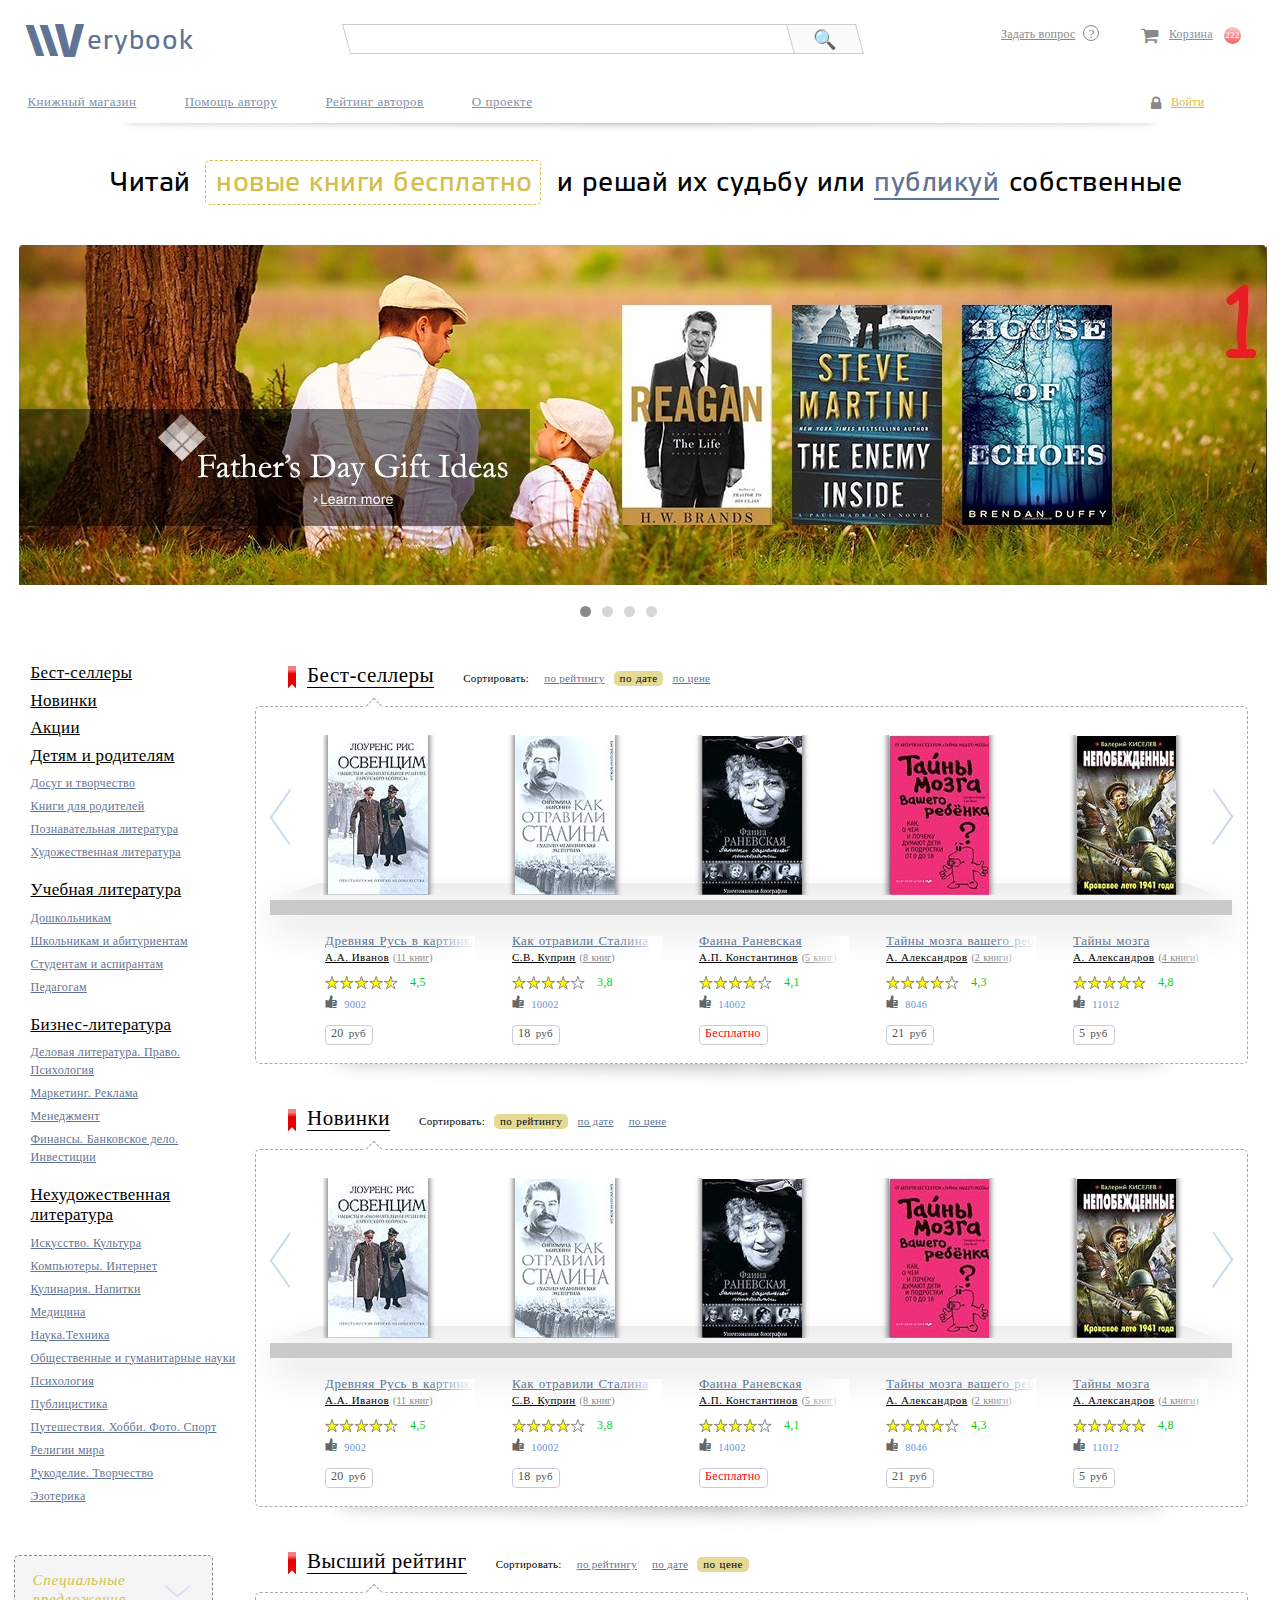
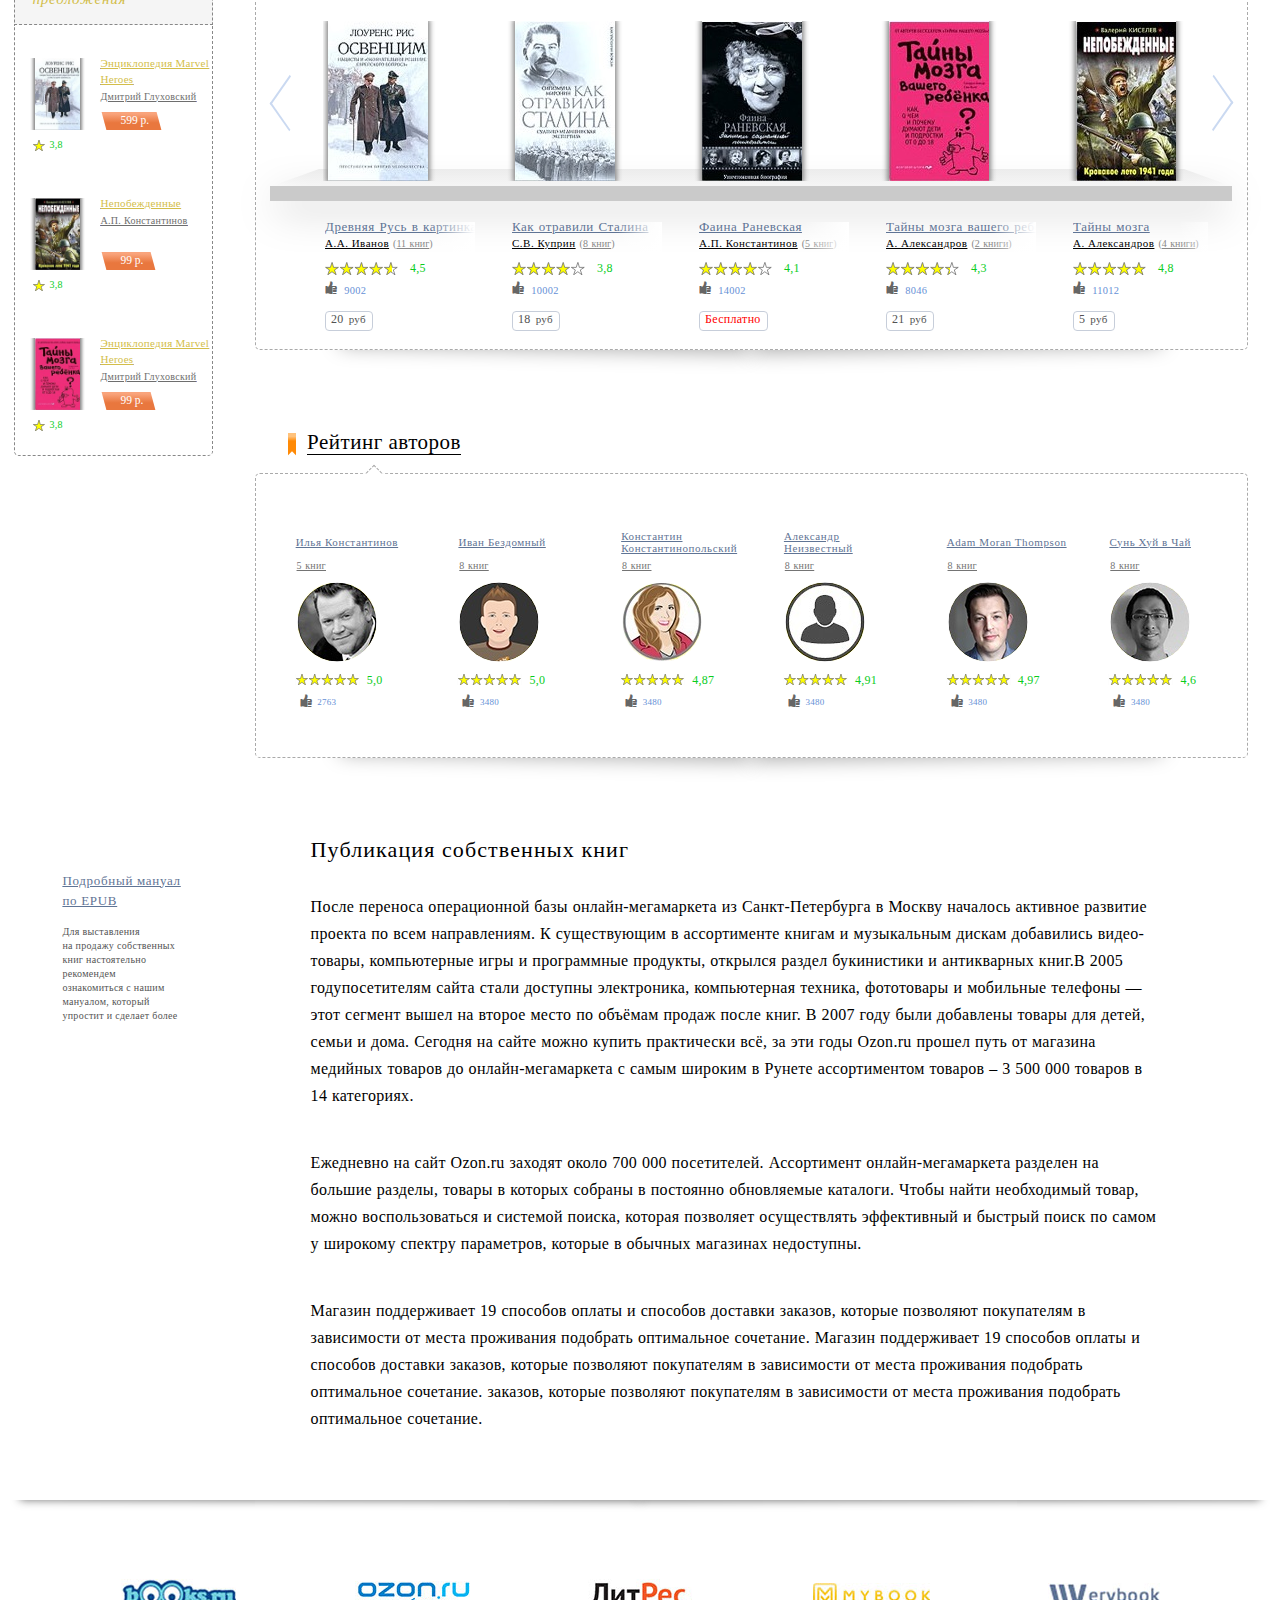
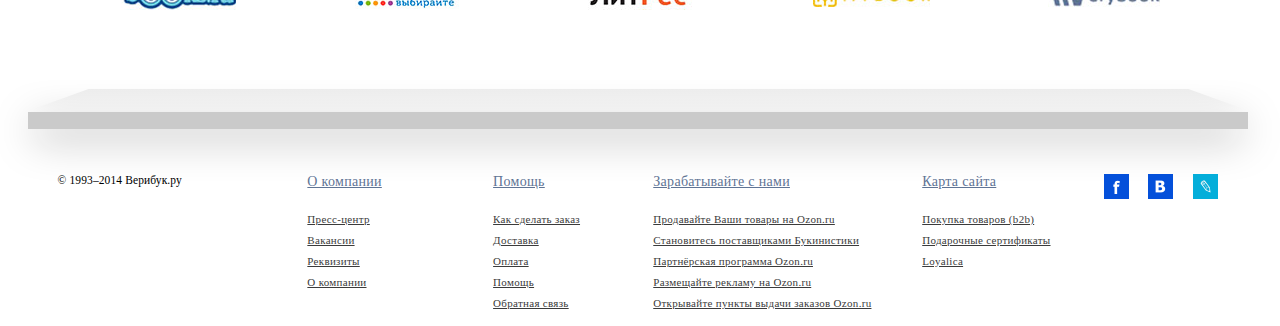
==== 1. index/index.html @ 65fcbd98 "Добавление папки "1. index" (1-ая часть главной страницы)" ====
<!DOCTYPE html>
<html>
	<head>
		<title>Verybook</title>
		<meta charset="UTF-8" />
        <link href="css/index.css" type="text/css" rel="stylesheet" />
        <script src="js/jquery-2.2.3.min.js"></script>
        <script src="js/index.js"></script>
	</head>
	<body onload="init()">
        <header>
            <div class="header header1">
                <a href="#" class="logo">
                    <span class="logo-word logo-line logo-line1">\</span>
                    <span class="logo-word logo-line logo-line2">\</span>
                    <span class="logo-word logo-v">V</span>
                    <span class="logo-word logo-erybook">erybook</span>
                </a>
                <div class="search">
                    <label class="search">
                        <input type="text" name="search" autocomplete />
                    </label>
                    <button class="search" />
                </div>
                <div class="ask">
                    <a href="#">Задать вопрос</a>
                </div>
                <div class="cart">
                    <a href="#">Корзина</a>
                </div>
            </div>
            <nav class="header header2">
                <div class="menu">
                    <div class="shop">
                        <a href="#">Книжный магазин</a>
                    </div>
                    <div class="help">
                        <a href="#">Помощь автору</a>
                    </div>
                    <div class="authors-rating">
                        <a href="#">Рейтинг авторов</a>
                    </div>
                    <div class="about">
                        <a href="#">О проекте</a>
                    </div>
                </div>
                <div class="entrance">
                    <a href="#">Войти</a>
                </div>
            </nav>
        </header>
		<main>
            <div class="slogan">
                Читай <a href="#" class="new-books-free">новые книги бесплатно</a> и решай их судьбу или <a href="#" class="publish-own">публикуй</a> собственные
            </div>
            <div class="main-banner">
                <input type="radio" name="slide" id="slider-button-1" checked/>
                <input type="radio" name="slide" id="slider-button-2" />
                <input type="radio" name="slide" id="slider-button-3" />
                <input type="radio" name="slide" id="slider-button-4" />
                <div class="slider">
                    <a href="#">
                        <img class="slide slide1" src="img/main-banner-1.jpg"/><img class="slide slide2" src="img/main-banner-2.jpg"/><img class="slide slide3" src="img/main-banner-3.jpg"/><img class="slide slide4" src="img/main-banner-4.jpg"/>
                    </a>
                </div>
                <div class="slider-buttons">
                    <label class="slider-button" for="slider-button-1"></label>
                    <label class="slider-button" for="slider-button-2"></label>
                    <label class="slider-button" for="slider-button-3"></label>
                    <label class="slider-button" for="slider-button-4"></label>
                </div>
            </div>
            <div class="links">
                <nav class="left-menu">
                    <ul class="top-level">
                        <li class="top-level-link"><a href="#">Бест-селлеры</a></li>
                        <li class="top-level-link"><a href="#">Новинки</a></li>
                        <li class="top-level-link"><a href="#">Акции</a></li>
                        <li class="top-level-link"><a href="#">Детям и родителям</a></li>
                        <ul class="bottom-level">
                            <li class="bottom-level-link"><a href="#">Досуг и творчество</a></li>
                            <li class="bottom-level-link"><a href="#">Книги для родителей</a></li>
                            <li class="bottom-level-link"><a href="#">Познавательная литература</a></li>
                            <li class="bottom-level-link"><a href="#">Художественная литература</a></li>
                        </ul>
                        <li class="top-level-link"><a href="#">Учебная литература</a></li>
                        <ul class="bottom-level">
                            <li class="bottom-level-link"><a href="#">Дошкольникам</a></li>
                            <li class="bottom-level-link"><a href="#">Школьникам и абитуриентам</a></li>
                            <li class="bottom-level-link"><a href="#">Студентам и аспирантам</a></li>
                            <li class="bottom-level-link"><a href="#">Педагогам</a></li>
                        </ul>
                        <li class="top-level-link"><a href="#">Бизнес-литература</a></li>
                        <ul class="bottom-level">
                            <li class="bottom-level-link"><a href="#">Деловая литература. Право. Психология</a></li>
                            <li class="bottom-level-link"><a href="#">Маркетинг. Реклама</a></li>
                            <li class="bottom-level-link"><a href="#">Менеджмент</a></li>
                            <li class="bottom-level-link"><a href="#">Финансы. Банковское дело. Инвестиции</a></li>
                        </ul>
                        <li class="top-level-link"><a href="#">Нехудожественная литература</a></li>
                        <ul class="bottom-level">
                            <li class="bottom-level-link"><a href="#">Искусство. Культура</a></li>
                            <li class="bottom-level-link"><a href="#">Компьютеры. Интернет</a></li>
                            <li class="bottom-level-link"><a href="#">Кулинария. Напитки</a></li>
                            <li class="bottom-level-link"><a href="#">Медицина</a></li>
                            <li class="bottom-level-link"><a href="#">Наука.Техника</a></li>
                            <li class="bottom-level-link"><a href="#">Общественные и гуманитарные науки</a></li>
                            <li class="bottom-level-link"><a href="#">Психология</a></li>
                            <li class="bottom-level-link"><a href="#">Публицистика</a></li>
                            <li class="bottom-level-link"><a href="#">Путешествия. Хобби. Фото. Спорт</a></li>
                            <li class="bottom-level-link"><a href="#">Религии мира</a></li>
                            <li class="bottom-level-link"><a href="#">Рукоделие. Творчество</a></li>
                            <li class="bottom-level-link"><a href="#">Эзотерика</a></li>
                        </ul>   
                    </ul>
                </nav>
                
                <div class="spec">
                    <div class="header">
                        <div class="title">
                            Специальные предложения
                        </div>
                        <div class="arrow-down">
                        </div>
                    </div>
                    <div class="main">
                        <a href="#" class="spec-book spec-book-1">
                            <div class="cover"><img src="img/book1.jpg" /></div>
                            <div class="content">
                                <div class="title">Энциклопедия Marvel Heroes</div>
                                <div class="author-name">Дмитрий Глуховский</div>
                                <div class="cost"><span>599 р.</span></div>
                            </div>                            
                            <div class="rating">3,8</div>
                        </a>
                        <a href="#" class="spec-book spec-book-2">
                            <div class="cover"><img src="img/book5.jpg" /></div>
                            <div class="content">
                                <div class="title">Непобежденные</div>
                                <div class="author-name">А.П. Константинов</div>
                                <div class="cost"><span>99 р.</span></div>
                            </div>                            
                            <div class="rating">3,8</div>
                        </a>
                        <a href="#" class="spec-book spec-book-3">
                            <div class="cover"><img src="img/book4.jpg" /></div>
                            <div class="content">
                                <div class="title">Энциклопедия Marvel Heroes</div>
                                <div class="author-name">Дмитрий Глуховский</div>
                                <div class="cost"><span>99 р.</span></div>
                            </div>                            
                            <div class="rating">3,8</div>
                        </a>
                    </div>
                </div>
                
                <div class="manual">
                    <a href="#">
                        <div class="title">
                            Подробный мануал по EPUB
                        </div>
                        <div class="body">
                            Для выставления<br>на продажу собственных<br>книг настоятельно<br>рекомендем<br>ознакомиться с нашим<br>мануалом, который<br>упростит и сделает более
                        </div>
                    </a>
                </div>
            </div>
            
            <!-- Здесь начинаются полки -->
            
            <div class="shelves">
                
                <!-- Первая полка (Бест-селлеры) -->
                
                <div class="title">
                    <div class="bookmark"></div>
                    <div class="shelf-name">
                        <a href="#">Бест-селлеры</a>
                    </div>
                    <div class="sort-by">
                        <div>Сортировать:</div>                       
                        
                        <input type="radio" name="best-sellers-sort-link" id="best-sellers-sort-link-1" />
                        <input type="radio" name="best-sellers-sort-link" id="best-sellers-sort-link-2" checked />
                        <input type="radio" name="best-sellers-sort-link" id="best-sellers-sort-link-3" />
                        <div class="sort-links">
                            <label class="sort-link" for="best-sellers-sort-link-1">по рейтингу</label>
                            <label class="sort-link" for="best-sellers-sort-link-2">по дате</label>
                            <label class="sort-link" for="best-sellers-sort-link-3">по цене</label>
                        </div>
                    </div>
                </div>
                <div class="shelf">
                    <div class="arrow-up"></div>
                    
                    <button class="left-arrow" onclick="leftArrowAction('best-sellers')"></button>
                    
                    <div class="book-slider-out best-sellers">
                        <div class="book-slider-in best-sellers">
                            <a href="#">
                                <img src="img/book1.jpg" />
                            </a>
                            <a href="#">
                                <img src="img/book2.jpg" />
                            </a>
                            <a href="#">
                                <img src="img/book3.jpg" />
                            </a>
                            <a href="#">
                                <img src="img/book4.jpg" />
                            </a>
                            <a href="#">
                                <img src="img/book5.jpg" />
                            </a>
                            <a href="#">
                                <img src="img/book5.jpg" />
                            </a>
                            <a href="#">
                                <img src="img/book4.jpg" />
                            </a>
                            <a href="#">
                                <img src="img/book3.jpg" />
                            </a>
                            <a href="#">
                                <img src="img/book2.jpg" />
                            </a>
                            <a href="#">
                                <img src="img/book1.jpg" />
                            </a>                            
                            <a href="#">
                                <img src="img/book1.jpg" />
                            </a>
                            <a href="#">
                                <img src="img/book2.jpg" />
                            </a>
                            <a href="#">
                                <img src="img/book3.jpg" />
                            </a>
                            <a href="#">
                                <img src="img/book4.jpg" />
                            </a>
                            <a href="#">
                                <img src="img/book5.jpg" />
                            </a>
                        </div>
                    </div>
                    
                    <div class="shelf-left-part"></div>
                    <div class="shelf-right-part"></div>
                    <div class="shelf-bottom-part"></div>
                    
                    <div class="book-title-slider-out">
                        <div class="book-title-slider-in best-sellers">
                            <a href="#">
                                <div class="book-title">
                                    Древняя Русь в картинках
                                </div>
                                <div class="book-author">
                                    <div class="author-name">
                                        А.А. Иванов
                                    </div>
                                    <div class="book-count">
                                        (<span>11 книг</span>)
                                    </div>
                                </div>
                                
                                <div class="rating">
                                    <div class="rating-stars"></div>
                                </div>
                                <div class="rating rating-number">4,5</div>
                                <div class="likes">
                                    9002
                                </div>
                                <div class="price">
                                    <span class="number">20</span><span class="currency">руб</span>
                                </div>
                            </a>
                            <a href="#">
                                <div class="book-title">
                                    Как отравили Сталина
                                </div>
                                <div class="book-author">
                                    <div class="author-name">
                                        С.В. Куприн
                                    </div>
                                    <div class="book-count">
                                        (<span>8 книг</span>)
                                    </div>
                                </div>
                                
                                <div class="rating">
                                    <div class="rating-stars"></div>
                                </div>
                                <div class="rating rating-number">3,8</div>
                                <div class="likes">
                                    10002
                                </div>
                                <div class="price">
                                    <span class="number">18</span><span class="currency">руб</span>
                                </div>
                            </a>
                            <a href="#">
                                <div class="book-title">
                                    Фаина Раневская
                                </div>
                                <div class="book-author">
                                    <div class="author-name">
                                        А.П. Константинов
                                    </div>
                                    <div class="book-count">
                                        (<span>5 книг</span>)
                                    </div>
                                </div>
                                
                                <div class="rating">
                                    <div class="rating-stars"></div>
                                </div>
                                <div class="rating rating-number">4,1</div>
                                <div class="likes">
                                    14002
                                </div>
                                <div class="price">
                                    <span class="number free">Бесплатно</span><span class="currency"></span>
                                </div>
                            </a>
                            <a href="#">
                                <div class="book-title">
                                    Тайны мозга вашего ребенка
                                </div>
                                <div class="book-author">
                                    <div class="author-name">
                                        А. Александров
                                    </div>
                                    <div class="book-count">
                                        (<span>2 книги</span>)
                                    </div>
                                </div>
                                
                                <div class="rating">
                                    <div class="rating-stars"></div>
                                </div>
                                <div class="rating rating-number">4,3</div>
                                <div class="likes">
                                    8046
                                </div>
                                <div class="price">
                                    <span class="number">21</span><span class="currency">руб</span>
                                </div>
                            </a>
                            <a href="#">
                                <div class="book-title">
                                    Тайны мозга
                                </div>
                                <div class="book-author">
                                    <div class="author-name">
                                        А. Александров
                                    </div>
                                    <div class="book-count">
                                        (<span>4 книги</span>)
                                    </div>
                                </div>
                                
                                <div class="rating">
                                    <div class="rating-stars"></div>
                                </div>
                                <div class="rating rating-number">4,8</div>
                                <div class="likes">
                                    11012
                                </div>
                                <div class="price">
                                    <span class="number">5</span><span class="currency">руб</span>
                                </div>
                            </a>
                            <a href="#">
                                <div class="book-title">
                                    Тайны мозга
                                </div>
                                <div class="book-author">
                                    <div class="author-name">
                                        А. Александров
                                    </div>
                                    <div class="book-count">
                                        (<span>4 книги</span>)
                                    </div>
                                </div>
                                
                                <div class="rating">
                                    <div class="rating-stars"></div>
                                </div>
                                <div class="rating rating-number">4,8</div>
                                <div class="likes">
                                    11012
                                </div>
                                <div class="price">
                                    <span class="number">5</span><span class="currency">руб</span>
                                </div>
                            </a>
                            <a href="#">
                                <div class="book-title">
                                    Тайны мозга вашего ребенка
                                </div>
                                <div class="book-author">
                                    <div class="author-name">
                                        А. Александров
                                    </div>
                                    <div class="book-count">
                                        (<span>2 книги</span>)
                                    </div>
                                </div>
                                
                                <div class="rating">
                                    <div class="rating-stars"></div>
                                </div>
                                <div class="rating rating-number">4,3</div>
                                <div class="likes">
                                    8046
                                </div>
                                <div class="price">
                                    <span class="number">21</span><span class="currency">руб</span>
                                </div>
                            </a>
                            <a href="#">
                                <div class="book-title">
                                    Фаина Раневская
                                </div>
                                <div class="book-author">
                                    <div class="author-name">
                                        А.П. Константинов
                                    </div>
                                    <div class="book-count">
                                        (<span>5 книг</span>)
                                    </div>
                                </div>
                                
                                <div class="rating">
                                    <div class="rating-stars"></div>
                                </div>
                                <div class="rating rating-number">4,1</div>
                                <div class="likes">
                                    14002
                                </div>
                                <div class="price">
                                    <span class="number free">Бесплатно</span><span class="currency"></span>
                                </div>
                            </a>
                            <a href="#">
                                <div class="book-title">
                                    Как отравили Сталина
                                </div>
                                <div class="book-author">
                                    <div class="author-name">
                                        С.В. Куприн
                                    </div>
                                    <div class="book-count">
                                        (<span>8 книг</span>)
                                    </div>
                                </div>
                                
                                <div class="rating">
                                    <div class="rating-stars"></div>
                                </div>
                                <div class="rating rating-number">3,8</div>
                                <div class="likes">
                                    10002
                                </div>
                                <div class="price">
                                    <span class="number">18</span><span class="currency">руб</span>
                                </div>
                            </a>
                            <a href="#">
                                <div class="book-title">
                                    Древняя Русь в картинках
                                </div>
                                <div class="book-author">
                                    <div class="author-name">
                                        А.А. Иванов
                                    </div>
                                    <div class="book-count">
                                        (<span>11 книг</span>)
                                    </div>
                                </div>
                                
                                <div class="rating">
                                    <div class="rating-stars"></div>
                                </div>
                                <div class="rating rating-number">4,5</div>
                                <div class="likes">
                                    9002
                                </div>
                                <div class="price">
                                    <span class="number">20</span><span class="currency">руб</span>
                                </div>
                            </a>                            
                            <a href="#">
                                <div class="book-title">
                                    Древняя Русь в картинках
                                </div>
                                <div class="book-author">
                                    <div class="author-name">
                                        А.А. Иванов
                                    </div>
                                    <div class="book-count">
                                        (<span>11 книг</span>)
                                    </div>
                                </div>
                                
                                <div class="rating">
                                    <div class="rating-stars"></div>
                                </div>
                                <div class="rating rating-number">4,5</div>
                                <div class="likes">
                                    9002
                                </div>
                                <div class="price">
                                    <span class="number">20</span><span class="currency">руб</span>
                                </div>
                            </a>
                            <a href="#">
                                <div class="book-title">
                                    Как отравили Сталина
                                </div>
                                <div class="book-author">
                                    <div class="author-name">
                                        С.В. Куприн
                                    </div>
                                    <div class="book-count">
                                        (<span>8 книг</span>)
                                    </div>
                                </div>
                                
                                <div class="rating">
                                    <div class="rating-stars"></div>
                                </div>
                                <div class="rating rating-number">3,8</div>
                                <div class="likes">
                                    10002
                                </div>
                                <div class="price">
                                    <span class="number">18</span><span class="currency">руб</span>
                                </div>
                            </a>
                            <a href="#">
                                <div class="book-title">
                                    Фаина Раневская
                                </div>
                                <div class="book-author">
                                    <div class="author-name">
                                        А.П. Константинов
                                    </div>
                                    <div class="book-count">
                                        (<span>5 книг</span>)
                                    </div>
                                </div>
                                
                                <div class="rating">
                                    <div class="rating-stars"></div>
                                </div>
                                <div class="rating rating-number">4,1</div>
                                <div class="likes">
                                    14002
                                </div>
                                <div class="price">
                                    <span class="number free">Бесплатно</span><span class="currency"></span>
                                </div>
                            </a>
                            <a href="#">
                                <div class="book-title">
                                    Тайны мозга вашего ребенка
                                </div>
                                <div class="book-author">
                                    <div class="author-name">
                                        А. Александров
                                    </div>
                                    <div class="book-count">
                                        (<span>2 книги</span>)
                                    </div>
                                </div>
                                
                                <div class="rating">
                                    <div class="rating-stars"></div>
                                </div>
                                <div class="rating rating-number">4,3</div>
                                <div class="likes">
                                    8046
                                </div>
                                <div class="price">
                                    <span class="number">21</span><span class="currency">руб</span>
                                </div>
                            </a>
                            <a href="#">
                                <div class="book-title">
                                    Тайны мозга
                                </div>
                                <div class="book-author">
                                    <div class="author-name">
                                        А. Александров
                                    </div>
                                    <div class="book-count">
                                        (<span>4 книги</span>)
                                    </div>
                                </div>
                                
                                <div class="rating">
                                    <div class="rating-stars"></div>
                                </div>
                                <div class="rating rating-number">4,8</div>
                                <div class="likes">
                                    11012
                                </div>
                                <div class="price">
                                    <span class="number">5</span><span class="currency">руб</span>
                                </div>
                            </a>
                        </div>
                    </div>
                    
                    <button class="right-arrow" onclick="rightArrowAction('best-sellers')"></button>
                </div>
                
                <!-- Вторая полка (Новинки) -->
                
                <div class="title">
                    <div class="bookmark"></div>
                    <div class="shelf-name">
                        <a href="#">Новинки</a>
                    </div>
                    <div class="sort-by">
                        <div>Сортировать:</div>                       
                        
                        <input type="radio" name="new-sort-link" id="new-sort-link-1" checked />
                        <input type="radio" name="new-sort-link" id="new-sort-link-2" />
                        <input type="radio" name="new-sort-link" id="new-sort-link-3" />
                        <div class="sort-links">
                            <label class="sort-link" for="new-sort-link-1">по рейтингу</label>
                            <label class="sort-link" for="new-sort-link-2">по дате</label>
                            <label class="sort-link" for="new-sort-link-3">по цене</label>
                        </div>
                    </div>
                </div>
                <div class="shelf">
                    <div class="arrow-up"></div>
                    
                    <button class="left-arrow" onclick="leftArrowAction('new-books')"></button>
                    
                    <div class="book-slider-out new-books">
                        <div class="book-slider-in new-books">
                            <a href="#">
                                <img src="img/book1.jpg" >
                            </a>
                            <a href="#">
                                <img src="img/book2.jpg" />
                            </a>
                            <a href="#">
                                <img src="img/book3.jpg" />
                            </a>
                            <a href="#">
                                <img src="img/book4.jpg" />
                            </a>
                            <a href="#">
                                <img src="img/book5.jpg" />
                            </a>
                            <a href="#">
                                <img src="img/book5.jpg" />
                            </a>
                            <a href="#">
                                <img src="img/book4.jpg" />
                            </a>
                            <a href="#">
                                <img src="img/book3.jpg" />
                            </a>
                            <a href="#">
                                <img src="img/book2.jpg" />
                            </a>
                            <a href="#">
                                <img src="img/book1.jpg" />
                            </a>                            
                            <a href="#">
                                <img src="img/book1.jpg" />
                            </a>
                            <a href="#">
                                <img src="img/book2.jpg" />
                            </a>
                            <a href="#">
                                <img src="img/book3.jpg" />
                            </a>
                            <a href="#">
                                <img src="img/book4.jpg" />
                            </a>
                            <a href="#">
                                <img src="img/book5.jpg" />
                            </a>
                        </div>
                    </div>
                    
                    <div class="shelf-left-part"></div>
                    <div class="shelf-right-part"></div>
                    <div class="shelf-bottom-part"></div>
                    
                    <div class="book-title-slider-out">
                        <div class="book-title-slider-in new-books">
                            <a href="#">
                                <div class="book-title">
                                    Древняя Русь в картинках
                                </div>
                                <div class="book-author">
                                    <div class="author-name">
                                        А.А. Иванов
                                    </div>
                                    <div class="book-count">
                                        (<span>11 книг</span>)
                                    </div>
                                </div>
                                
                                <div class="rating">
                                    <div class="rating-stars"></div>
                                </div>
                                <div class="rating rating-number">4,5</div>
                                <div class="likes">
                                    9002
                                </div>
                                <div class="price">
                                    <span class="number">20</span><span class="currency">руб</span>
                                </div>
                            </a>
                            <a href="#">
                                <div class="book-title">
                                    Как отравили Сталина
                                </div>
                                <div class="book-author">
                                    <div class="author-name">
                                        С.В. Куприн
                                    </div>
                                    <div class="book-count">
                                        (<span>8 книг</span>)
                                    </div>
                                </div>
                                
                                <div class="rating">
                                    <div class="rating-stars"></div>
                                </div>
                                <div class="rating rating-number">3,8</div>
                                <div class="likes">
                                    10002
                                </div>
                                <div class="price">
                                    <span class="number">18</span><span class="currency">руб</span>
                                </div>
                            </a>
                            <a href="#">
                                <div class="book-title">
                                    Фаина Раневская
                                </div>
                                <div class="book-author">
                                    <div class="author-name">
                                        А.П. Константинов
                                    </div>
                                    <div class="book-count">
                                        (<span>5 книг</span>)
                                    </div>
                                </div>
                                
                                <div class="rating">
                                    <div class="rating-stars"></div>
                                </div>
                                <div class="rating rating-number">4,1</div>
                                <div class="likes">
                                    14002
                                </div>
                                <div class="price">
                                    <span class="number free">Бесплатно</span><span class="currency"></span>
                                </div>
                            </a>
                            <a href="#">
                                <div class="book-title">
                                    Тайны мозга вашего ребенка
                                </div>
                                <div class="book-author">
                                    <div class="author-name">
                                        А. Александров
                                    </div>
                                    <div class="book-count">
                                        (<span>2 книги</span>)
                                    </div>
                                </div>
                                
                                <div class="rating">
                                    <div class="rating-stars"></div>
                                </div>
                                <div class="rating rating-number">4,3</div>
                                <div class="likes">
                                    8046
                                </div>
                                <div class="price">
                                    <span class="number">21</span><span class="currency">руб</span>
                                </div>
                            </a>
                            <a href="#">
                                <div class="book-title">
                                    Тайны мозга
                                </div>
                                <div class="book-author">
                                    <div class="author-name">
                                        А. Александров
                                    </div>
                                    <div class="book-count">
                                        (<span>4 книги</span>)
                                    </div>
                                </div>
                                
                                <div class="rating">
                                    <div class="rating-stars"></div>
                                </div>
                                <div class="rating rating-number">4,8</div>
                                <div class="likes">
                                    11012
                                </div>
                                <div class="price">
                                    <span class="number">5</span><span class="currency">руб</span>
                                </div>
                            </a>
                            <a href="#">
                                <div class="book-title">
                                    Тайны мозга
                                </div>
                                <div class="book-author">
                                    <div class="author-name">
                                        А. Александров
                                    </div>
                                    <div class="book-count">
                                        (<span>4 книги</span>)
                                    </div>
                                </div>
                                
                                <div class="rating">
                                    <div class="rating-stars"></div>
                                </div>
                                <div class="rating rating-number">4,8</div>
                                <div class="likes">
                                    11012
                                </div>
                                <div class="price">
                                    <span class="number">5</span><span class="currency">руб</span>
                                </div>
                            </a>
                            <a href="#">
                                <div class="book-title">
                                    Тайны мозга вашего ребенка
                                </div>
                                <div class="book-author">
                                    <div class="author-name">
                                        А. Александров
                                    </div>
                                    <div class="book-count">
                                        (<span>2 книги</span>)
                                    </div>
                                </div>
                                
                                <div class="rating">
                                    <div class="rating-stars"></div>
                                </div>
                                <div class="rating rating-number">4,3</div>
                                <div class="likes">
                                    8046
                                </div>
                                <div class="price">
                                    <span class="number">21</span><span class="currency">руб</span>
                                </div>
                            </a>
                            <a href="#">
                                <div class="book-title">
                                    Фаина Раневская
                                </div>
                                <div class="book-author">
                                    <div class="author-name">
                                        А.П. Константинов
                                    </div>
                                    <div class="book-count">
                                        (<span>5 книг</span>)
                                    </div>
                                </div>
                                
                                <div class="rating">
                                    <div class="rating-stars"></div>
                                </div>
                                <div class="rating rating-number">4,1</div>
                                <div class="likes">
                                    14002
                                </div>
                                <div class="price">
                                    <span class="number free">Бесплатно</span><span class="currency"></span>
                                </div>
                            </a>
                            <a href="#">
                                <div class="book-title">
                                    Как отравили Сталина
                                </div>
                                <div class="book-author">
                                    <div class="author-name">
                                        С.В. Куприн
                                    </div>
                                    <div class="book-count">
                                        (<span>8 книг</span>)
                                    </div>
                                </div>
                                
                                <div class="rating">
                                    <div class="rating-stars"></div>
                                </div>
                                <div class="rating rating-number">3,8</div>
                                <div class="likes">
                                    10002
                                </div>
                                <div class="price">
                                    <span class="number">18</span><span class="currency">руб</span>
                                </div>
                            </a>
                            <a href="#">
                                <div class="book-title">
                                    Древняя Русь в картинках
                                </div>
                                <div class="book-author">
                                    <div class="author-name">
                                        А.А. Иванов
                                    </div>
                                    <div class="book-count">
                                        (<span>11 книг</span>)
                                    </div>
                                </div>
                                
                                <div class="rating">
                                    <div class="rating-stars"></div>
                                </div>
                                <div class="rating rating-number">4,5</div>
                                <div class="likes">
                                    9002
                                </div>
                                <div class="price">
                                    <span class="number">20</span><span class="currency">руб</span>
                                </div>
                            </a>                            
                            <a href="#">
                                <div class="book-title">
                                    Древняя Русь в картинках
                                </div>
                                <div class="book-author">
                                    <div class="author-name">
                                        А.А. Иванов
                                    </div>
                                    <div class="book-count">
                                        (<span>11 книг</span>)
                                    </div>
                                </div>
                                
                                <div class="rating">
                                    <div class="rating-stars"></div>
                                </div>
                                <div class="rating rating-number">4,5</div>
                                <div class="likes">
                                    9002
                                </div>
                                <div class="price">
                                    <span class="number">20</span><span class="currency">руб</span>
                                </div>
                            </a>
                            <a href="#">
                                <div class="book-title">
                                    Как отравили Сталина
                                </div>
                                <div class="book-author">
                                    <div class="author-name">
                                        С.В. Куприн
                                    </div>
                                    <div class="book-count">
                                        (<span>8 книг</span>)
                                    </div>
                                </div>
                                
                                <div class="rating">
                                    <div class="rating-stars"></div>
                                </div>
                                <div class="rating rating-number">3,8</div>
                                <div class="likes">
                                    10002
                                </div>
                                <div class="price">
                                    <span class="number">18</span><span class="currency">руб</span>
                                </div>
                            </a>
                            <a href="#">
                                <div class="book-title">
                                    Фаина Раневская
                                </div>
                                <div class="book-author">
                                    <div class="author-name">
                                        А.П. Константинов
                                    </div>
                                    <div class="book-count">
                                        (<span>5 книг</span>)
                                    </div>
                                </div>
                                
                                <div class="rating">
                                    <div class="rating-stars"></div>
                                </div>
                                <div class="rating rating-number">4,1</div>
                                <div class="likes">
                                    14002
                                </div>
                                <div class="price">
                                    <span class="number free">Бесплатно</span><span class="currency"></span>
                                </div>
                            </a>
                            <a href="#">
                                <div class="book-title">
                                    Тайны мозга вашего ребенка
                                </div>
                                <div class="book-author">
                                    <div class="author-name">
                                        А. Александров
                                    </div>
                                    <div class="book-count">
                                        (<span>2 книги</span>)
                                    </div>
                                </div>
                                
                                <div class="rating">
                                    <div class="rating-stars"></div>
                                </div>
                                <div class="rating rating-number">4,3</div>
                                <div class="likes">
                                    8046
                                </div>
                                <div class="price">
                                    <span class="number">21</span><span class="currency">руб</span>
                                </div>
                            </a>
                            <a href="#">
                                <div class="book-title">
                                    Тайны мозга
                                </div>
                                <div class="book-author">
                                    <div class="author-name">
                                        А. Александров
                                    </div>
                                    <div class="book-count">
                                        (<span>4 книги</span>)
                                    </div>
                                </div>
                                
                                <div class="rating">
                                    <div class="rating-stars"></div>
                                </div>
                                <div class="rating rating-number">4,8</div>
                                <div class="likes">
                                    11012
                                </div>
                                <div class="price">
                                    <span class="number">5</span><span class="currency">руб</span>
                                </div>
                            </a>
                        </div>
                    </div>
                    
                    <button class="right-arrow" onclick="rightArrowAction('new-books')"></button>
                </div>
                
                <!-- Третья полка (Высший рейтинг) -->
                
                <div class="title">
                    <div class="bookmark"></div>
                    <div class="shelf-name">
                        <a href="#">Высший рейтинг</a>
                    </div>
                    <div class="sort-by">
                        <div>Сортировать:</div>                       
                        
                        <input type="radio" name="high-rating-sort-link" id="high-rating-sort-link-1" />
                        <input type="radio" name="high-rating-sort-link" id="high-rating-sort-link-2" />
                        <input type="radio" name="high-rating-sort-link" id="high-rating-sort-link-3" checked />
                        <div class="sort-links">
                            <label class="sort-link" for="high-rating-sort-link-1">по рейтингу</label>
                            <label class="sort-link" for="high-rating-sort-link-2">по дате</label>
                            <label class="sort-link" for="high-rating-sort-link-3">по цене</label>
                        </div>
                    </div>
                </div>
                <div class="shelf">
                    <div class="arrow-up"></div>
                    
                    <button class="left-arrow" onclick="leftArrowAction('highest-rating')"></button>
                    
                    <div class="book-slider-out highest-rating">
                        <div class="book-slider-in highest-rating">
                            <a href="#">
                                <img src="img/book1.jpg" >
                            </a>
                            <a href="#">
                                <img src="img/book2.jpg" />
                            </a>
                            <a href="#">
                                <img src="img/book3.jpg" />
                            </a>
                            <a href="#">
                                <img src="img/book4.jpg" />
                            </a>
                            <a href="#">
                                <img src="img/book5.jpg" />
                            </a>
                            <a href="#">
                                <img src="img/book5.jpg" />
                            </a>
                            <a href="#">
                                <img src="img/book4.jpg" />
                            </a>
                            <a href="#">
                                <img src="img/book3.jpg" />
                            </a>
                            <a href="#">
                                <img src="img/book2.jpg" />
                            </a>
                            <a href="#">
                                <img src="img/book1.jpg" />
                            </a>                            
                            <a href="#">
                                <img src="img/book1.jpg" />
                            </a>
                            <a href="#">
                                <img src="img/book2.jpg" />
                            </a>
                            <a href="#">
                                <img src="img/book3.jpg" />
                            </a>
                            <a href="#">
                                <img src="img/book4.jpg" />
                            </a>
                            <a href="#">
                                <img src="img/book5.jpg" />
                            </a>
                        </div>
                    </div>
                    
                    <div class="shelf-left-part"></div>
                    <div class="shelf-right-part"></div>
                    <div class="shelf-bottom-part"></div>
                    
                    <div class="book-title-slider-out">
                        <div class="book-title-slider-in highest-rating">
                            <a href="#">
                                <div class="book-title">
                                    Древняя Русь в картинках
                                </div>
                                <div class="book-author">
                                    <div class="author-name">
                                        А.А. Иванов
                                    </div>
                                    <div class="book-count">
                                        (<span>11 книг</span>)
                                    </div>
                                </div>
                                
                                <div class="rating">
                                    <div class="rating-stars"></div>
                                </div>
                                <div class="rating rating-number">4,5</div>
                                <div class="likes">
                                    9002
                                </div>
                                <div class="price">
                                    <span class="number">20</span><span class="currency">руб</span>
                                </div>
                            </a>
                            <a href="#">
                                <div class="book-title">
                                    Как отравили Сталина
                                </div>
                                <div class="book-author">
                                    <div class="author-name">
                                        С.В. Куприн
                                    </div>
                                    <div class="book-count">
                                        (<span>8 книг</span>)
                                    </div>
                                </div>
                                
                                <div class="rating">
                                    <div class="rating-stars"></div>
                                </div>
                                <div class="rating rating-number">3,8</div>
                                <div class="likes">
                                    10002
                                </div>
                                <div class="price">
                                    <span class="number">18</span><span class="currency">руб</span>
                                </div>
                            </a>
                            <a href="#">
                                <div class="book-title">
                                    Фаина Раневская
                                </div>
                                <div class="book-author">
                                    <div class="author-name">
                                        А.П. Константинов
                                    </div>
                                    <div class="book-count">
                                        (<span>5 книг</span>)
                                    </div>
                                </div>
                                
                                <div class="rating">
                                    <div class="rating-stars"></div>
                                </div>
                                <div class="rating rating-number">4,1</div>
                                <div class="likes">
                                    14002
                                </div>
                                <div class="price">
                                    <span class="number free">Бесплатно</span><span class="currency"></span>
                                </div>
                            </a>
                            <a href="#">
                                <div class="book-title">
                                    Тайны мозга вашего ребенка
                                </div>
                                <div class="book-author">
                                    <div class="author-name">
                                        А. Александров
                                    </div>
                                    <div class="book-count">
                                        (<span>2 книги</span>)
                                    </div>
                                </div>
                                
                                <div class="rating">
                                    <div class="rating-stars"></div>
                                </div>
                                <div class="rating rating-number">4,3</div>
                                <div class="likes">
                                    8046
                                </div>
                                <div class="price">
                                    <span class="number">21</span><span class="currency">руб</span>
                                </div>
                            </a>
                            <a href="#">
                                <div class="book-title">
                                    Тайны мозга
                                </div>
                                <div class="book-author">
                                    <div class="author-name">
                                        А. Александров
                                    </div>
                                    <div class="book-count">
                                        (<span>4 книги</span>)
                                    </div>
                                </div>
                                
                                <div class="rating">
                                    <div class="rating-stars"></div>
                                </div>
                                <div class="rating rating-number">4,8</div>
                                <div class="likes">
                                    11012
                                </div>
                                <div class="price">
                                    <span class="number">5</span><span class="currency">руб</span>
                                </div>
                            </a>
                            <a href="#">
                                <div class="book-title">
                                    Тайны мозга
                                </div>
                                <div class="book-author">
                                    <div class="author-name">
                                        А. Александров
                                    </div>
                                    <div class="book-count">
                                        (<span>4 книги</span>)
                                    </div>
                                </div>
                                
                                <div class="rating">
                                    <div class="rating-stars"></div>
                                </div>
                                <div class="rating rating-number">4,8</div>
                                <div class="likes">
                                    11012
                                </div>
                                <div class="price">
                                    <span class="number">5</span><span class="currency">руб</span>
                                </div>
                            </a>
                            <a href="#">
                                <div class="book-title">
                                    Тайны мозга вашего ребенка
                                </div>
                                <div class="book-author">
                                    <div class="author-name">
                                        А. Александров
                                    </div>
                                    <div class="book-count">
                                        (<span>2 книги</span>)
                                    </div>
                                </div>
                                
                                <div class="rating">
                                    <div class="rating-stars"></div>
                                </div>
                                <div class="rating rating-number">4,3</div>
                                <div class="likes">
                                    8046
                                </div>
                                <div class="price">
                                    <span class="number">21</span><span class="currency">руб</span>
                                </div>
                            </a>
                            <a href="#">
                                <div class="book-title">
                                    Фаина Раневская
                                </div>
                                <div class="book-author">
                                    <div class="author-name">
                                        А.П. Константинов
                                    </div>
                                    <div class="book-count">
                                        (<span>5 книг</span>)
                                    </div>
                                </div>
                                
                                <div class="rating">
                                    <div class="rating-stars"></div>
                                </div>
                                <div class="rating rating-number">4,1</div>
                                <div class="likes">
                                    14002
                                </div>
                                <div class="price">
                                    <span class="number free">Бесплатно</span><span class="currency"></span>
                                </div>
                            </a>
                            <a href="#">
                                <div class="book-title">
                                    Как отравили Сталина
                                </div>
                                <div class="book-author">
                                    <div class="author-name">
                                        С.В. Куприн
                                    </div>
                                    <div class="book-count">
                                        (<span>8 книг</span>)
                                    </div>
                                </div>
                                
                                <div class="rating">
                                    <div class="rating-stars"></div>
                                </div>
                                <div class="rating rating-number">3,8</div>
                                <div class="likes">
                                    10002
                                </div>
                                <div class="price">
                                    <span class="number">18</span><span class="currency">руб</span>
                                </div>
                            </a>
                            <a href="#">
                                <div class="book-title">
                                    Древняя Русь в картинках
                                </div>
                                <div class="book-author">
                                    <div class="author-name">
                                        А.А. Иванов
                                    </div>
                                    <div class="book-count">
                                        (<span>11 книг</span>)
                                    </div>
                                </div>
                                
                                <div class="rating">
                                    <div class="rating-stars"></div>
                                </div>
                                <div class="rating rating-number">4,5</div>
                                <div class="likes">
                                    9002
                                </div>
                                <div class="price">
                                    <span class="number">20</span><span class="currency">руб</span>
                                </div>
                            </a>                            
                            <a href="#">
                                <div class="book-title">
                                    Древняя Русь в картинках
                                </div>
                                <div class="book-author">
                                    <div class="author-name">
                                        А.А. Иванов
                                    </div>
                                    <div class="book-count">
                                        (<span>11 книг</span>)
                                    </div>
                                </div>
                                
                                <div class="rating">
                                    <div class="rating-stars"></div>
                                </div>
                                <div class="rating rating-number">4,5</div>
                                <div class="likes">
                                    9002
                                </div>
                                <div class="price">
                                    <span class="number">20</span><span class="currency">руб</span>
                                </div>
                            </a>
                            <a href="#">
                                <div class="book-title">
                                    Как отравили Сталина
                                </div>
                                <div class="book-author">
                                    <div class="author-name">
                                        С.В. Куприн
                                    </div>
                                    <div class="book-count">
                                        (<span>8 книг</span>)
                                    </div>
                                </div>
                                
                                <div class="rating">
                                    <div class="rating-stars"></div>
                                </div>
                                <div class="rating rating-number">3,8</div>
                                <div class="likes">
                                    10002
                                </div>
                                <div class="price">
                                    <span class="number">18</span><span class="currency">руб</span>
                                </div>
                            </a>
                            <a href="#">
                                <div class="book-title">
                                    Фаина Раневская
                                </div>
                                <div class="book-author">
                                    <div class="author-name">
                                        А.П. Константинов
                                    </div>
                                    <div class="book-count">
                                        (<span>5 книг</span>)
                                    </div>
                                </div>
                                
                                <div class="rating">
                                    <div class="rating-stars"></div>
                                </div>
                                <div class="rating rating-number">4,1</div>
                                <div class="likes">
                                    14002
                                </div>
                                <div class="price">
                                    <span class="number free">Бесплатно</span><span class="currency"></span>
                                </div>
                            </a>
                            <a href="#">
                                <div class="book-title">
                                    Тайны мозга вашего ребенка
                                </div>
                                <div class="book-author">
                                    <div class="author-name">
                                        А. Александров
                                    </div>
                                    <div class="book-count">
                                        (<span>2 книги</span>)
                                    </div>
                                </div>
                                
                                <div class="rating">
                                    <div class="rating-stars"></div>
                                </div>
                                <div class="rating rating-number">4,3</div>
                                <div class="likes">
                                    8046
                                </div>
                                <div class="price">
                                    <span class="number">21</span><span class="currency">руб</span>
                                </div>
                            </a>
                            <a href="#">
                                <div class="book-title">
                                    Тайны мозга
                                </div>
                                <div class="book-author">
                                    <div class="author-name">
                                        А. Александров
                                    </div>
                                    <div class="book-count">
                                        (<span>4 книги</span>)
                                    </div>
                                </div>
                                
                                <div class="rating">
                                    <div class="rating-stars"></div>
                                </div>
                                <div class="rating rating-number">4,8</div>
                                <div class="likes">
                                    11012
                                </div>
                                <div class="price">
                                    <span class="number">5</span><span class="currency">руб</span>
                                </div>
                            </a>
                        </div>
                    </div>
                    
                    <button class="right-arrow" onclick="rightArrowAction('highest-rating')"></button>
                </div>
                
                <!-- Рейтинг авторов -->
                
                <div class="title title-authors">
                    <div class="bookmark bookmark-authors"></div>
                    <div class="shelf-name">
                        <a href="#">Рейтинг авторов</a>
                    </div>                    
                </div>
                <div class="shelf author-shelf">
                    <div class="arrow-up"></div>
                    
                    <div class="authors-block">
                        <a href="#">
                            <div class="author-name">
                                <div>Илья Константинов</div>
                            </div>
                            <div class="book-count">
                                5 книг
                            </div>

                            <div class="photo">
                                <img src="img/photo1.jpg" />
                            </div>

                            <div class="rating">
                                <div class="rating-stars author-rating-stars"></div>
                            </div>
                            <div class="rating rating-number">5,0</div>
                            <div class="likes">
                                2763
                            </div>
                        </a>
                        <a href="#">
                            <div class="author-name">
                                <div>Иван Бездомный</div>
                            </div>
                            <div class="book-count">
                                8 книг
                            </div>

                            <div class="photo">
                                <img src="img/photo2.jpg" />
                            </div>

                            <div class="rating">
                                <div class="rating-stars author-rating-stars"></div>
                            </div>
                            <div class="rating rating-number">5,0</div>
                            <div class="likes">
                                3480
                            </div>
                        </a>
                        <a href="#">
                            <div class="author-name">
                                <div>Константин Константинопольский</div>
                            </div>
                            <div class="book-count">
                                8 книг
                            </div>

                            <div class="photo">
                                <img src="img/photo3.jpg" />
                            </div>
                            
                            <div class="rating">
                                <div class="rating-stars author-rating-stars"></div>
                            </div>
                            <div class="rating rating-number">4,87</div>
                            <div class="likes">
                                3480
                            </div>
                        </a>
                        <a href="#">
                            <div class="author-name">
                                <div>Александр Неизвестный</div>
                            </div>
                            <div class="book-count">
                                8 книг
                            </div>

                            <div class="photo">
                                <img src="img/photo4.jpg" />
                            </div>

                            <div class="rating">
                                <div class="rating-stars author-rating-stars"></div>
                            </div>
                            <div class="rating rating-number">4,91</div>
                            <div class="likes">
                                3480
                            </div>
                        </a>
                        <a href="#">
                            <div class="author-name">
                                <div>Adam Moran Thompson</div>
                            </div>
                            <div class="book-count">
                                8 книг
                            </div>

                            <div class="photo">
                                <img src="img/photo5.jpg" />
                            </div>

                            <div class="rating">
                                <div class="rating-stars author-rating-stars"></div>
                            </div>
                            <div class="rating rating-number">4,97</div>
                            <div class="likes">
                                3480
                            </div>
                        </a>
                        <a href="#">
                            <div class="author-name">
                                <div>Сунь Хуй в Чай</div>
                            </div>
                            <div class="book-count">
                                8 книг
                            </div>

                            <div class="photo">
                                <img src="img/photo6.jpg" />
                            </div>

                            <div class="rating">
                                <div class="rating-stars author-rating-stars"></div>
                            </div>
                            <div class="rating rating-number">4,6</div>
                            <div class="likes">
                                3480
                            </div>
                        </a>
                    </div>
                </div>
                
                <!-- SEO блок -->
                <div class="seo">
                    <div class="title">
                        Публикация собственных книг
                    </div>
                    <div class="body">
                        <p>После переноса операционной базы онлайн-мегамаркета из Санкт-Петербурга в Москву началось активное
                            развитие проекта по всем направлениям. К существующим в ассортименте книгам и музыкальным дискам
                            добавились видео-товары, компьютерные игры и программные продукты, открылся раздел букинистики и
                            антикварных книг.В 2005 годупосетителям сайта стали доступны электроника, компьютерная техника,
                            фототовары и мобильные телефоны — этот сегмент вышел на второе место по объёмам продаж после книг.
                            В 2007 году были добавлены товары для детей, семьи и дома. Сегодня на сайте можно купить практически
                            всё, за эти годы Ozon.ru прошел путь от магазина медийных товаров до онлайн-мегамаркета с самым
                            широким в Рунете ассортиментом товаров – 3 500 000 товаров в 14 категориях.</p>
                        <p>Ежедневно на сайт Ozon.ru заходят около 700 000 посетителей. Ассортимент онлайн-мегамаркета разделен
                            на большие разделы, товары в которых собраны в постоянно обновляемые каталоги. Чтобы найти
                            необходимый товар, можно воспользоваться и системой поиска, которая позволяет осуществлять
                            эффективный и быстрый поиск по самом у широкому спектру параметров, которые в обычных магазинах
                            недоступны.</p>
                        <p>Магазин поддерживает 19 способов оплаты и способов доставки заказов, которые позволяют покупателям в
                            зависимости от места проживания подобрать оптимальное сочетание. Магазин поддерживает 19 способов
                            оплаты и способов доставки заказов, которые позволяют покупателям в зависимости от места проживания
                            подобрать оптимальное сочетание. заказов, которые позволяют покупателям в зависимости от места
                            проживания подобрать оптимальное сочетание.</p>
                    </div>
                </div>                
            </div>
            
            <div style="clear: both">
                <!--
                    Т.к. div.links и div.shelves являются float: left, то
                    они не тянут свой контейнер main.
                    Для того чтобы это исправить нужно вставить этот тег
                -->
            </div>
        </main>
		<footer>
            <div class="shadow">
            </div>
            <div class="partners">
                <a href="#">
                    <img src="img/partner1.jpg" />
                </a>
                <a href="#">
                    <img src="img/partner2.jpg" />
                </a>
                <a href="#">
                    <img src="img/partner3.jpg" />
                </a>
                <a href="#">
                    <img src="img/partner4.jpg" />
                </a>
                <a href="#">
                    <img src="img/partner5.jpg" />
                </a>
            </div>
            
            <div class="footer-shelf">
                <div class="footer-shelf shelf-part shelf-left-part"></div>
                <div class="footer-shelf shelf-part shelf-right-part"></div>
                <div class="footer-shelf shelf-part shelf-bottom-part"></div>
            </div>
            
            <div class="under-footer-shelf">
                <div class="copyright">
                    © 1993–2014 Верибук.ру
                </div>
                
                <div class="about-company">
                    <a href="#">
                        О компании
                    </a>
                    <a href="#">
                        Пресс-центр
                    </a>
                    <a href="#">
                        Вакансии
                    </a>
                    <a href="#">
                        Реквизиты
                    </a>
                    <a href="#">
                        О компании
                    </a>
                </div>
                
                <div class="help">
                    <a href="#">
                        Помощь
                    </a>
                    <a href="#">
                        Как сделать заказ
                    </a>
                    <a href="#">
                        Доставка
                    </a>
                    <a href="#">
                        Оплата
                    </a>
                    <a href="#">
                        Помощь
                    </a>
                    <a href="#">
                        Обратная связь
                    </a>
                </div>
                
                <div class="earn-with-us">
                    <a href="#">
                        Зарабатывайте с нами
                    </a>
                    <a href="#">
                        Продавайте Ваши товары на Ozon.ru
                    </a>
                    <a href="#">
                        Становитесь поставщиками Букинистики
                    </a>
                    <a href="#">
                        Партнёрская программа Ozon.ru
                    </a>
                    <a href="#">
                        Размещайте рекламу на Ozon.ru
                    </a>
                    <a href="#">
                        Открывайте пункты выдачи заказов Ozon.ru
                    </a>
                </div>
                
                <div class="site-map">
                    <a href="#">
                        Карта сайта
                    </a>
                    <a href="#">
                        Покупка товаров (b2b)
                    </a>
                    <a href="#">
                        Подарочные сертификаты
                    </a>
                    <a href="#">
                        Loyalica
                    </a>
                </div>
                
                <div class="social-sharing">
                    <a href="https://www.facebook.com/sharer/sharer.php?u=verybook.ru"
                       title="Поделиться Verybook на Facebook"
                       class="share-icon-facebook">
                    </a>
                    <a href="#"
                       title="Поделиться Verybook ВКонтакте"
                       class="share-icon-vk">
                    </a>
                    <a href="#"
                       title="Поделиться Verybook в ЖЖ"
                       class="share-icon-livejournal">
                    </a>
                </div>
            </div>            
		</footer>
	</body>
</html>
---- 1. index/css/index.css ----
@font-face {
    font-family: 'Etelka Text Pro';
    font-style: normal;
    font-weight: normal;
    src: local('Etelka Text Pro'), url('fonts/Etelka-Text-Pro.woff') format('woff');
}

@font-face {
    font-family: 'Core Sans M W01 SC 65 Bold';
    font-style: normal;
    font-weight: normal;
    src: local('Core Sans M W01 SC 65 Bold'), url('fonts/Core Sans M W01 SC 65 Bold.woff') format('woff');
}

@font-face {
    font-family: 'Font Awesome';
    font-style: normal;
    font-weight: normal;
    src: local('fontawesome-webfont'), url('fonts/fontawesome-webfont.woff') format('woff');
}

@font-face {
    font-family: 'EmojiSymbols-Regular';
    font-style: normal;
    font-weight: normal;
    src: local('EmojiSymbols-Regular'), url('fonts/EmojiSymbols-Regular.woff') format('woff');
}

body {
    width: 100%;
    max-width: 1280px;
    min-width: 700px;
    margin-left: auto; /* auto сделает body по центру */
    margin-right: auto; /* auto сделает body по центру */
    box-sizing: border-box;
    //border: 1px solid black;
}

/*
 *  Хедер
 */
header {
    height: 90px;
    background-color: white;
    width: 100%;
    height: 115px;
    box-sizing: border-box;
    //border: 1px solid red;
}

/*
 *  Тень под Хедером
 */
header::before {
    content: '';
    display: block;
    position: relative;
    left: 10%;
    top: 103px;
    z-index: -1;
    height: 10px;
    width: 40%;
    box-shadow: 0 0 10px 0 #888;
    transform: rotate(0.3deg);
}

header::after {
    content: '';
    display: block;
    position: relative;
    left: 50%;
    top: 22px;
    z-index: -1;
    height: 10px;
    width: 40%;
    box-shadow: 0 0 10px 0 #888;
    transform: rotate(-0.3deg);
}

/*
 *  Самая верхняя часть Хедера с логотипом, строкой поиска, задать вопросом и корзиной
 */
div.header1 {
    width: 100%;
    //height: 100px;
    box-sizing: border-box;
    position: relative;
    top: -9px;
    //border: 1px solid black;
}

div.header1 > div {
    display: inline-block;
}

/*
 *  Логотип (создан текстом со спец. подобранными шрифтами)
 */
a.logo {
    text-decoration: none;
    display: inline-block;
    width: 162px;
    height: 30px;
    position: relative;
    margin-top: 17px;
    margin-left: 2.1%;
    //border: 2px solid red;
}

/* Влияет на все части логотипа */
span.logo-word {
    color: #5f7495;
    line-height: 30px;
    //border: 1px solid black;
}

span.logo-line {
    font-family: 'Times New Roman';
    font-size: 35pt;
    font-weight: 900;
    text-shadow: 3px 0 0;
    position: absolute;
    left: -1px;
    top: -1px;
    //border: 1px solid black;
}

span.logo-line::after {
    /* Памятка разработчику. В content учитываются символы экранировки, т.е. \\ - это всего лишь один слеш */
    content: '\\';
    font-family: 'Times New Roman';
    position: relative;
    left: -11px;
    //border: 1px solid black;
}

span.logo-line2 {
    position: absolute;
    left: 13px;
    //border: 1px solid black;
}

span.logo-v {
    font-family: 'Core Sans M W01 SC 65 Bold';
    font-size: 35pt;
    vertical-align: top;
    text-shadow: 1px 0 0;
    position: absolute;
    left: 27px;
    top: 0;
    //border: 1px solid black;
}

span.logo-v.ie { /* селектор ie используется, чтобы вводить корректировки в стили при использовании IE */
    top: -1px;
}

span.logo-erybook {
    font-family: 'Etelka Text Pro';
    font-size: 20pt;
    letter-spacing: 1px;
    position: absolute;
    left: 60px;
    //top: 11px;
    //border: 1px solid black;
}

/*
 *  Блок поиска
 */
div.search {
    position: absolute;
    top: 15px;
    left: 27%;
    transform: skewX(15deg);
    //border: 1px solid black;
    width: 40.2%;
    height: 30px;
}

label.search {
    display: inline-block;
    box-sizing: border-box;
    height: 30px;
    width: 86.5%;    
    border: 1px solid #ccc;
    padding: 0px 8px;
    position: absolute;
    left: 0;
    //border: 1px solid black;
}

/* Нутро наклоняю в противоположную сторону, чтобы текст при наборе был ровным */
label.search > input {
    border: 0;
    outline: none;
    transform: skewX(-15deg);
    box-sizing: border-box;
    height: 28px;
    width: 100%;
    font-family: Tahoma;
    font-size: 12px;
    letter-spacing: 0.3px;
    //border: 1px solid black;
}

/*
 *  Кнопка поиска
 */
button.search {
    display: inline-block;
    height: 30px;
    width: 13.5%;
    min-width: 35px;
    background-color: #fafafa;
    border: 1px solid #ccc;
    position: absolute;
    right: 1px;  
    //border: 1px solid black;
}

button.search::before {
    content: '\1f50d'; /* Значок лупы */
    display: inline-block;
    color: #888;
    font-size: 19px;    
    transform: skewX(-15deg);
    background-position: 50% 50%;
    //border: 1px solid black;
}

button.search:focus {
    outline: none; /* При фокусе не будет голубой кромки */
}

button.search:active {
    box-shadow: inset 0px 0px 2px 0 #ccc; /* При нажатии будет видно нажатие за счет тени */
}

/*
 *  Ссылка "Задать вопрос"
 */
div.ask {
    box-sizing: border-box;
    position: absolute;
    top: 15px;
    //left: 78.2%;
    right: 13.2%;
    width: 110px;
    //border: 1px solid black;
}

div.ask > a {
    color: #888;
    font-family: Tahoma;
    font-size: 12px;
    letter-spacing: 0.2px;
    //border: 1px solid black;
}

/* Знак вопросика после ссылки Задать вопрос */
div.ask::after {
    content: '?';
    text-align: center;
    display: inline-block;
    vertical-align: middle;
    color: #888;
    font-size: 10pt;
    width: 14px;
    height: 14px;
    border: 1px solid #888;
    border-radius: 50%;
    position: relative;
    left: 4px;
    top: -1px;
    //border: 1px solid black;
}
/* Переключение на этот класс будет скрывать Знак вопросика после ссылки Задать вопрос */
div.ask.hidden::after {
    display: none;
}

/*
 *  Ссылка "Корзина"
 */
div.cart {
    box-sizing: border-box;
    position: absolute;
    top: 17px;
    //left: 89%;
    right: 2.9%;
    height: 23px;
    width: 103px;
    //border: 1px solid black;
}

div.cart > a {
    color: #7f90aa;
    font-family: Tahoma;
    font-size: 12px;
    letter-spacing: 0.2px;
    position: absolute;
    left: 29px;
    top: 1px;
    //border: 1px solid black;
}

/* Символ продуктовой корзинки */
div.cart::before {
    content: '\f07a';
    display: inline-block;
    font-family: 'Font Awesome';
    color: #888;
    font-size: 14pt;
    position: absolute;
    left: 1px;
    //border: 1px solid black;
}
/* Переключение на этот класс будет скрывать символ продуктовой корзинки */
div.cart.hidden::before {
    display: none;
}

/* Красный шарик с количеством покупок */
div.cart > a::after {
    content: ''; 
    display: inline-block;
    width: 17px;
    height: 17px;
    border-radius: 50%;
    background-image: linear-gradient(#fac5c5, #f26464);
    position: absolute;
    left: 55px;
    //border: 1px solid black;
}

/* Количество покупок в красном шарике */
div.cart::after {
    content: '222'; /* FIXME Это значение количества покупок в корзине будет определяться на лету */
    color: white;
    text-align: center;
    display: inline-block;
    width: 15px;
    height: 9px;
    font-family: Tahoma;
    font-size: 9px;
    letter-spacing: 0.3px;
    position: absolute; /* Странно, но этот блок вылезает на передний план не за счет z-index, а за счет position: realtive */
    left: 85px;
    top: 4px;
    //border: 1px solid black;
}

/*
 *  Нижняя часть Хедера с полосой меню и ссылкой Войти
 */
nav.header2 {
    position: relative;
    width: 100%;
    height: 20px;
    top: 23px;
    //border: 1px solid black;
}

nav.header2 > div {
    display: inline-block;
}

/*
 *  Ссылка Войти с символом замочка
 */
div.entrance {
    position: absolute;
    right: 5.9%;
    //border: 1px solid black;
}

/* символ замочка */
div.entrance::before {
    content: '\f023';
    font-family: 'Font Awesome';
    color: #888;
    position: relative;
    right: 6px;
    top: 3px;
}

/* ссылка Войти */
div.entrance > a {
    color: #d3be4a;
    font-family: Tahoma;
    font-size: 12px;
    letter-spacing: 0.3px;
}

/*
 *  Главное меню
 */
div.menu {
    position: absolute;
    //width: 555px;
    width: 560px;
    //border: 1px solid black;
}

div.menu > div.shop {
    margin-left: 4.9%;
}

div.menu > div {
    display: inline-block;
    margin-left: 7.9%;
    //border: 1px solid black;
}

div.menu > div > a {
    color: #7f90aa;
    font-family: Tahoma;
    font-size: 13px;
    letter-spacing: 0.5px;
    //word-spacing: -3px;
}

/*
 *  Слоган под хедером
 */
div.slogan {
    font-family: 'Etelka Text Pro';
    font-size: 20.5pt;
    letter-spacing: 0.5px;
    line-height: 40px;
    word-spacing: -0.1px;
    position: relative;
    top: 40px;
    left: 8.7%;    
    width: 85%;
    //border: 1px solid black;
}

/* Ссылка Новые книги бесплатно в слогане */
div.slogan > a.new-books-free {
    text-decoration: none;
    color: #d3be4a;
    margin-left: 6px;
    margin-right: 8px;
    padding-left: 10px;
    padding-right: 7px;
    padding-top: 6px;
    padding-bottom: 6px;
    border: 1px dashed #d3be4a;
    border-radius: 5px;
	position: relative;
    z-index: 1;
}

/* Ссылка Публикуй в слогане */
div.slogan > a.publish-own {
    text-decoration: none;
    color: #5f7495;
    border-bottom: 2px solid #5f7495;
    margin-left: 1px;
    margin-right: 1px;
	position: relative;
    z-index: 1;
}

/*
 *  Главный баннер
 */
div.main-banner {
    //width: 1247px;
    width: 97.55%;
    height: 375px;
    overflow: hidden;
    position: relative;
    top: 82px;
    left: 1.4%;
}

div.slider > a {
    display: block;
    max-width: calc(4 * 1247px);
    max-height: 340px;
    position: relative;
    //border: 2px solid red;
}

div.slider > a > img {
    width: 1247px;
}

div.slider {
    width: 5000px;
    transition: transform .8s ease;
}

/*
 *  Кнопочки переключатели картинки главного баннера
 */
div.slider-buttons {
    position: relative;
    //left: 46.8%;
    left: 45%;
    top: 18px;
}

input[type="radio"][name="slide"] {
    display: none;
}

label.slider-button {
    display: inline-block;
    width: 11px;
    height: 11px;
    border-radius: 50%;
    background-color: #d7d7d7;
    margin-right: 7px;
    cursor: pointer;
}

#slider-button-1:checked ~ div.slider-buttons > label[for="slider-button-1"],
#slider-button-2:checked ~ div.slider-buttons > label[for="slider-button-2"],
#slider-button-3:checked ~ div.slider-buttons > label[for="slider-button-3"],
#slider-button-4:checked ~ div.slider-buttons > label[for="slider-button-4"] {
    background-color: #8a8a8a;
}

#slider-button-1:checked ~ div.slider {
    transform: translateX(0);
}

#slider-button-2:checked ~ div.slider {
    transform: translateX(-1247px);
}

#slider-button-3:checked ~ div.slider {
    transform: translateX(-2494px);
}

#slider-button-4:checked ~ div.slider {
    transform: translateX(-3741px);
}

/*
 *  Блок справа страницы с полками
 */
div.shelves {
    position: relative;
    margin-top: 125px;
    left: 8px;
    float: left;
    //width: 993px;
    width: 77.6%;
    max-width: 993px;
    //border: 1px solid black;
}

/* Блок одной полки (окруженный пунктиром) */
div.shelves > div.shelf {
    height: 358px;
    box-sizing: border-box;
    border: 1px dashed #aaa;
    border-radius: 5px;
    position: relative;
    top: 18px;
    background-color: white;
    margin-bottom: 60px;
}

/* Стрелочка вверх (полуромбик) у блока одной полки (окруженный пунктиром) */
div.arrow-up {
    width: 15px;
    height: 15px;
    background-color: white;
    border-left: 1px dashed #aaa;
    border-top: 1px dashed #aaa;
    transform: rotate(45deg);
    position: relative;
    top: -6px;
    left: 110px;
}

div.arrow-up::after {
    content: '';
    width: 30px;
    height: 15px;
    display: block;
    background-color: white;
    transform: rotate(-45deg);
    position: relative;
    top: 3px;
    left: -4px;    
}

/* Первая часть тени под полкой */
div.shelves > div.shelf::before {
    content: '';
    display: block;
    //width: 400px;
    width: 40.3%;
    height: 50px;
    background-color: white;
    box-shadow: 0 0 20px 5px #aaa;
    position: absolute;
    //left: 90px;
    left: 9.1%;
    bottom: 5px;
    z-index: -1;
    transform: rotate(1deg);
}

/* Вторая часть тени под полкой */
div.shelves > div.shelf::after {
    content: '';
    display: block;
    //width: 400px;
    width: 40.3%;
    height: 50px;
    background-color: white;
    box-shadow: 0 0 20px 5px #aaa;
    position: absolute;
    //right: 90px;
    right: 9.1%;
    bottom: 5px;
    z-index: -1;
    transform: rotate(-1deg);
}

/* Настройка всех частей шапки каждой полки */
div.shelves > div.title > div {
    display: inline-block;
    vertical-align: middle;
}

/* Заголовок полки (надпись рядом со значком свисающего флажочка) */
div.shelf-name > a {
    font-family: Tahoma;
    font-size: 21px;
    color: black;
    letter-spacing: 0.5px;
    position: relative;
    z-index: 1;
    left: 5px;
    bottom: 0px;
    text-decoration: none;
    border-bottom: 1px solid black;
}

div.shelf-name {
    margin-right: 30px;
}

div.shelves > div.title {
    position: relative;
    left: 35px;
}

/* Значок свисающего флажка */
div.bookmark {
    width: 8px;
    height: 23px;
    position: relative;
    top: 2px;
    left: -2.5px;
    background-image: linear-gradient(#f28080 15%, #e40000 35%);
}

div.bookmark::after {
    content: '';
    display: block;
    height: 8px;
    width: 8px;
    background-color: white;
    position: absolute;
    bottom: -5px;
    transform: rotate(45deg);
}

/* Блок выбора сортировки полки */
div.sort-by {
    position: relative;
    left: 0px;
    bottom: -1px;
    //width: 350px;
    //height: 100px;
    //border: 1px solid black;
}

div.sort-by > div {
    font-family: Tahoma;
    font-size: 11px;
    color: black;
    letter-spacing: 0.3px;
    display: inline-block;
    vertical-align: middle;
}

div.sort-by > input[type="radio"] {
    display: none;
}

/* Переключалка типа сортировки у каждой полки (в шапке) */
label.sort-link {
    font-family: Tahoma;
    font-size: 11px;
    letter-spacing: 0.3px;
    text-decoration: underline;
    color: #5f7495;
    margin-left: 5px;
    padding-left: 6px;
    padding-right: 6px;
    padding-top: 1px;
    padding-bottom: 2px;
    margin-right: -5px;
    cursor: pointer;
    position: relative;
    z-index: 1;
    white-space: nowrap;
    //border: 1px solid black;
}

div.sort-links {
    min-width: 200px;
    //border: 1px solid black;
}

#best-sellers-sort-link-1:checked ~ div.sort-links > label[for="best-sellers-sort-link-1"],
#best-sellers-sort-link-2:checked ~ div.sort-links > label[for="best-sellers-sort-link-2"],
#best-sellers-sort-link-3:checked ~ div.sort-links > label[for="best-sellers-sort-link-3"] {
    color: black;
    text-decoration: none;
    border-radius: 5px;
    background-color: #e5d996;
    word-spacing: 1px;
    letter-spacing: 0.4px;
}

#new-sort-link-1:checked ~ div.sort-links > label[for="new-sort-link-1"],
#new-sort-link-2:checked ~ div.sort-links > label[for="new-sort-link-2"],
#new-sort-link-3:checked ~ div.sort-links > label[for="new-sort-link-3"] {
    color: black;
    text-decoration: none;
    border-radius: 5px;
    background-color: #e5d996;
    word-spacing: 1px;
    letter-spacing: 0.4px;
}

#high-rating-sort-link-1:checked ~ div.sort-links > label[for="high-rating-sort-link-1"],
#high-rating-sort-link-2:checked ~ div.sort-links > label[for="high-rating-sort-link-2"],
#high-rating-sort-link-3:checked ~ div.sort-links > label[for="high-rating-sort-link-3"] {
    color: black;
    text-decoration: none;
    border-radius: 5px;
    background-color: #e5d996;
    word-spacing: 1px;
    letter-spacing: 0.4px;
}

/*
 *  Составные части полки (в данном случае полка - это рисунок доски, нарисованной по частям)
 */
/* Нижняя часть полки */
div.shelf-bottom-part {
    //width: 964px;
    width: 97.1%;
    height: 15px;
    background-color: #cacaca;
    position: absolute;
    //left: 13px;
    left: 1.4%;
    top: 193px;
    box-shadow: 0 10px 40px -6px #111;
}

/* Левая наклонная часть полки */
div.shelf-left-part {
    //width: 500px;
    width: 50.4%;
    height: 16px;
    background-image: linear-gradient(#efefef, white);
    transform: skewX(-70deg);
    position: absolute;
    //left: 36px;
    left: 4.1%;
    top: 176px;
    //border: 1px solid black;
}

/* Правая наклонная часть полки */
div.shelf-right-part {
    //width: 500px;
    width: 50.4%;
    height: 16px;
    background-image: linear-gradient(#efefef, white);
    transform: skewX(70deg);
    position: absolute;
    //right: 36px;
    right: 4.1%;
    top: 176px;
    //border: 1px solid black;
}

/* Блок с двигающимися обложками */
div.book-slider-out {
    //width: 860px;
    width: 86.6%;
    height: 160px;
    overflow: hidden;
    position: relative;
    left: 67px;
    top: 12px;
    z-index: 1;
    padding-left: 5px;
    //border: 1px solid black;
}

div.book-slider-in {
    //width: 2805px;
    width: 4700px;
    //transform: translateX(-935px);
    transition: transform .8s ease;
    //border: 1px solid black;
}

/* Обложки книг на полках и отступы между ними */
div.book-slider-in > a {
    margin-right: 83px;
    padding: 0;
    display: inline-block;
}

/* Тень к обложкам книг на полках */
div.book-slider-in > a > img {
    box-shadow: 0 0 5px 2px #888;
}

/* Блок с двигающимися подписями к обложкам книг на полках */
div.book-title-slider-out {
    //width: 885px;
    width: 89.1%;
    height: 120px;
    overflow: hidden;
    position: relative;
    left: 69px;
    top: 50px;
    z-index: 1; /* Без этого ссылки после первого же transform перестают быть кликабельными */
    background-color: transparent;
    //border: 1px solid black;
}

div.book-title-slider-in {
    //width: 2805px;
    width: 4700px;    
    //transform: translateX(-935px);
    transition: transform .8s ease;
}

div.book-title-slider-in > a {
    text-decoration: none;
    display: inline-block;
    position: relative; /* Без этого ссылки изначально не кликабельны */
    z-index: 1; /* Без этого ссылки изначально не кликабельны */
    vertical-align: top;
    margin-right: 33px;
    width: 150px;
    height: 120px;
    white-space: nowrap;
    overflow: hidden;
    //border: 1px solid black;
    //background-color: black;
}

div.book-title-slider-in > a::before {
    content: '';
    display: block;
    position: absolute;
    top: 3px;
    //width: 150px;
    width: 100%;
    height: 31px;
    background-image: linear-gradient(to right, transparent 70%, white);
    //border: 1px solid black;
    //background-color: black;
}

/*
 *  Кнопки перемещения книг на полках
 */
/* левая */
button.left-arrow {
    display: block;
    position: absolute;
    top: 94px;
    left: 16px;
    width: 35px;
    height: 32px;
    outline: none;
    background-color: transparent;
    border-right: none;
    border-bottom: none;
    border-left: 2px solid #cad9f1;
    border-top: 2px solid #cad9f1;
    transform: rotate(-55deg) skewX(-20deg);
    cursor: pointer;
    z-index: 1;
}

/* правая */
button.right-arrow {
    display: block;
    position: absolute;
    top: 94px;
    right: 16px;
    width: 35px;
    height: 32px;
    outline: none;
    background-color: transparent;
    border-right: 2px solid #cad9f1;
    border-bottom: 2px solid #cad9f1;
    border-left: none;
    border-top: none;
    transform: rotate(-55deg) skewX(-20deg);
    cursor: pointer;
    z-index: 1;
}

/*
 *  Описание книги под нарисованными полками
 */
/* Заголовок книги */
div.book-title-slider-in > a > div.book-title {
    font-family: Tahoma;
    font-size: 13px;
    color: #5f7495;
    text-decoration: underline;
    padding: 0;
    word-spacing: 1px;
    letter-spacing: 0.5px;
    //overflow: hidden;
    //white-space: nowrap;
    //text-overflow: ellipsis;
}

/* Автор книги и общее количество его книг */
div.book-title-slider-in > a > div.book-author {
    position: relative;
    top: -4px;
}

div.book-title-slider-in > a > div.book-author > div {
    display: inline-block;
    vertical-align: bottom;
}

/* Имя автора */
div.book-title-slider-in > a > div.book-author > div.author-name {
    font-family: Tahoma;
    font-size: 11px;
    color: black;
    //word-spacing: 1px;
    letter-spacing: 0.5px;
    text-decoration: underline;
}

/* Общее количество книг автора */
div.book-title-slider-in > a > div.book-author > div.book-count {
    font-family: Tahoma;
    font-size: 10px;
    color: #888;
    word-spacing: 1px;
    position: relative;
    z-index: -1;
}

div.book-title-slider-in > a > div.book-author > div.book-count > span {
    text-decoration: underline;
}

/*
 *  Звезды рейтинга у книги на полке
 */
div.rating {
    display: inline-block;
    width: 75px;
    position: relative;
    top: -3px;
}

div.rating-stars {
    position: relative;
    top: 11px;
    left: -1px;
    width: 75px;
    height: 14px;
    background-color: yellow;
}

/* SVG-маска из пяти дырок для звездочек */
div.rating-stars::before {
    content: '';
    display: block;
    width: 75px;
    height: 15px;
    background-image: url(../svg/rating-stars.svg);
    background-repeat: no-repeat;
    background-size: 100%;
}

div.rating-number {
    font-family: Tahoma;
    font-size: 12px;
    color: #0acd1c;
    position: relative;
    top: 5px;
    left: 6px;
    letter-spacing: 0.3px;
}

/* уровень заполненности звезд желтым фоном */
div.book-title-slider-in > a:nth-of-type(1) > div.rating > div.rating-stars {
    width: 67.5px; /* 4.5 * (75px / 5) */
}
div.book-title-slider-in > a:nth-of-type(2) > div.rating > div.rating-stars {
    width: 57px; /* 3.8 * (75px / 5) */
}
div.book-title-slider-in > a:nth-of-type(3) > div.rating > div.rating-stars {
    width: 61.5px; /* 4.1 * (75px / 5) */
}
div.book-title-slider-in > a:nth-of-type(4) > div.rating > div.rating-stars {
    width: 64.5px; /* 4.3 * (75px / 5) */
}
div.book-title-slider-in > a:nth-of-type(5) > div.rating > div.rating-stars {
    width: 72px; /* 4.8 * (75px / 5) */
}
div.book-title-slider-in > a:nth-of-type(6) > div.rating > div.rating-stars {
    width: 72px; /* 4.8 * (75px / 5) */
}
div.book-title-slider-in > a:nth-of-type(7) > div.rating > div.rating-stars {
    width: 64.5px; /* 4.3 * (75px / 5) */
}
div.book-title-slider-in > a:nth-of-type(8) > div.rating > div.rating-stars {
    width: 61.5px; /* 4.1 * (75px / 5) */
}
div.book-title-slider-in > a:nth-of-type(9) > div.rating > div.rating-stars {
    width: 57px; /* 3.8 * (75px / 5) */
}
div.book-title-slider-in > a:nth-of-type(10) > div.rating > div.rating-stars {
    width: 67.5px; /* 4.5 * (75px / 5) */
}
div.book-title-slider-in > a:nth-of-type(11) > div.rating > div.rating-stars {
    width: 67.5px; /* 4.5 * (75px / 5) */
}
div.book-title-slider-in > a:nth-of-type(12) > div.rating > div.rating-stars {
    width: 57px; /* 3.8 * (75px / 5) */
}
div.book-title-slider-in > a:nth-of-type(13) > div.rating > div.rating-stars {
    width: 61.5px; /* 4.1 * (75px / 5) */
}
div.book-title-slider-in > a:nth-of-type(14) > div.rating > div.rating-stars {
    width: 64.5px; /* 4.3 * (75px / 5) */
}
div.book-title-slider-in > a:nth-of-type(15) > div.rating > div.rating-stars {
    width: 72px; /* 4.8 * (75px / 5) */
}

/*
 *  Лайки под книгой на полке
 */
div.likes {
    font-family: Tahoma;
    font-size: 10.4px;
    color: #6690d6;
    letter-spacing: 0.3px;    
    position: relative;
    top: 8px;
    left: 4px;
}

div.likes::before {
    content: '\1F44D'; /* символ большлго пальца поднятого к верху */
    font-family: 'EmojiSymbols-Regular';
    font-size: 16px;
    color: #666;
    position: relative;
    left: -4px;
}

/* цена книги на книжной полке */
div.book-title-slider-in > a > div.price {
    font-family: Tahoma;
    letter-spacing: 0.3px;
    color: #525252;
    
    display: inline-block;
    position: relative;
    top: 23px;
    border: 1px solid #c7ceda;
    border-radius: 4px;
    padding: 1px 6px;
    padding-right: 5px;
    height: 16px;
}

div.book-title-slider-in > a > div.price > span {
    position: relative;
    top: -4px;
    left: -1px;
}

/* цена */
div.book-title-slider-in > a > div.price > span.number {
    font-size: 12px;
    margin-right: 5px;
}

/* надпись Бесплатно */
div.book-title-slider-in > a > div.price > span.number.free {
    color: red;
    margin-right: 0;
}

/* валюта */
div.book-title-slider-in > a > div.price > span.currency {
    font-size: 11px;
}

/*
 *  Баннер специальных предложений
 */
div.spec {
    width: 199px;
    position: relative;
    top: 31px;
    left: -6px;
}

/* Шапка баннера специальных предложений */
div.spec > div.header {
    font-family: Verdana;
    font-size: 15px;
    letter-spacing: 0.8px;
    line-height: 19px;
    font-style: italic;
    padding-left: 17px;
    padding-top: 15px;
    color: #d3be4a;
    height: 53px;    
    border: 1px dashed #888;
    border-top-left-radius: 5px;
    border-top-right-radius: 5px;
    background-color: #f5f5f5;
}

div.spec > div.header > div.arrow-down {
    width: 15px;
    height: 15px;
    border-right: 2px solid #dae1ee;
    border-bottom: 2px solid #dae1ee;
    transform: rotate(41deg) skewX(-10deg);
    position: relative;
    top: -31px;
    left: 137px;
}

/* Тело баннера специальных предложений */
div.spec > div.main {
    height: 395px;
    border-bottom-left-radius: 5px;
    border-bottom-right-radius: 5px;
    border: 1px dashed #888;
    border-top: none;
    padding-left: 20px;
    padding-top: 35px;
}

/* Книжка на баннере специальных предложений */
div.spec > div.main > .spec-book {
    display: block;
    position: relative;
    left: -5px;
    top: -2px;
    margin-bottom: 47px;
}

/* Обложка книжки на баннере специальных предложений */
div.spec > div.main > .spec-book > div.cover {
    width: 55px;
    height: 72px;
    overflow: hidden;
    float: left;
}

div.spec > div.main > .spec-book > div.cover > img {
    width: 45px;
    box-shadow: 0 0 3px 2px #888;
    position: relative;
    left: 5px;
}

/* Рейтинг-звездочка у книжки на баннере специальных предложений */
div.spec > div.main > .spec-book > div.rating::before {
    content: '';
    display: block;
    position: absolute;
    left: -17px;
    background-image: url(../svg/rating-star.svg);
    background-repeat: no-repeat;
    background-size: 130%;
    width: 50px;
    height: 50px;    
}

div.spec > div.main > .spec-book > div.rating {
    font-family: Tahoma;
    font-size: 10px;
    color: #0acd1c;
    letter-spacing: 0.3px;
    position: relative;
    top: 1px;
    left: 19px;
}

/* Описание книжки на баннере специальных предложений */
div.spec > div.main > .spec-book > div.content {
    position: relative;
    left: 15px;
    top: -3px;
    padding-right: 10px;
    height: 75px;
    //border: 1px solid black;
}

/* Заголовок книжки на баннере специальных предложений */
div.spec > div.main > .spec-book > div.content > div.title {
    font-family: Tahoma;
    font-size: 11px;
    color: #d3be4a;
    letter-spacing: 0.3px;
    text-decoration: underline;
    line-height: 16px;
    margin-bottom: 4px;
}

/* Имя автора книжки на баннере специальных предложений */
div.spec > div.main > .spec-book > div.content > div.author-name {
    font-family: Tahoma;
    font-size: 10px;
    color: #6e6e6e;
    text-decoration: underline;
    letter-spacing: 0.3px;
    margin-bottom: 9px;
}

/* Цена книжки на баннере специальных предложений */
div.spec > div.main > .spec-book div.cost {
    display: inline-block;
    font-family: Tahoma;
    font-size: 11.5px;
    color: white;
    height: 18px;
    transform: skewX(15deg);
    background-image: linear-gradient(#f9a47c 10%, #e9773e 60%);
    margin-left: 4px;
    position: absolute;
    bottom: 0;
}

div.spec > div.main > .spec-book div.cost > span {
    display: inline-block;
    transform: skewX(-15deg);
    box-sizing: border-box;
    padding: 2px 13px;
    padding-bottom: 15px;
    position: relative;
    left: 2px;
}

/*
 *  Левое меню
 */
div.links {
    //width: 227px;
    width: 17.7%;
    position: relative;
    margin-top: 125px;
    margin-left: 1.6%;
    float: left;
    padding: 0;
    //border: 1px solid black;
}

div.links > nav.left-menu,
div.links > nav.left-menu > ul.top-level,
div.links > nav.left-menu > ul.top-level > li.top-level-link,
div.links > nav.left-menu > ul.top-level > ul.bottom-level,
div.links > nav.left-menu > ul.top-level > ul.bottom-level > li.bottom-level-link {
    margin: 0;
    padding: 0;
    list-style: none;
}

div.links > nav.left-menu {
    //width: 210px;
    width: 92.5%;
}

div.links > nav.left-menu > ul.top-level > li.top-level-link {
    margin-bottom: 7.5px;
}

div.links > nav.left-menu > ul.top-level > ul.bottom-level > li.bottom-level-link {
    margin-bottom: 5px;
}

div.links > nav.left-menu > ul.top-level > ul.bottom-level {
    margin-bottom: 20px;
}

div.links > nav.left-menu {
    position: relative;
    left: 10px;
}

li.top-level-link > a {
    font-family: Tahoma;
    font-size: 17px;
    color: black;
    letter-spacing: 0.3px;
}

li.bottom-level-link > a {
    font-family: Tahoma;
    font-size: 12px;
    color: #5f7495;
    letter-spacing: 0.3px;
}

/*
 *  Ссылка в левом столбце на мануал
 */
div.manual {
    position: relative;
    margin-top: 446px;
    //left: 42px;
    left: 18.5%;
}

div.manual > a {
    text-decoration: none;
}

div.manual > a > div.title {
    font-family: Verdana;
    font-size: 13px;
    letter-spacing: 0.7px;
    color: #5f7495;
    text-decoration: underline;
    //width: 120px;
    width: 52.86%;
    line-height: 20px;
    margin-bottom: 14px;
}

div.manual > a > div.body {
    font-family: Verdana;
    font-size: 10px;
    letter-spacing: 0.3px;
    color: #545454;
    //width: 145px;
    width: 63.87%;
    line-height: 14px;
}

/*
 *  Блок с рейтингом авторов
 */
div.shelves > div.shelf.author-shelf {
    height: 285px;
}

/* Заголовок к блоку с рейтингом авторов */
div.shelves > div.title.title-authors {
    margin-top: 98px;
}

/* Флажочек рядом со ссылкой на полный рейтинг авторов */
div.bookmark-authors {
    background-image: linear-gradient(#ffc27c 15%, #ff8a06 35%);
}

/* Собственно сам блок внутри последней полки */
div.shelf > div.authors-block {
    position: relative;
    top: 33px;
    //left: 40px;
    left: 4%;
    width: 980px;
    //width: 99.1%;
    //border: 1px solid black;
}

/* Каждый автор - это ссылка */
div.shelf > div.authors-block > a {
    display: inline-block;
    vertical-align: middle;
    padding-top: 1px;
    //margin-right: 40px;
    margin-right: 4.08%;
    height: 200px;
    width: 120px;
    text-decoration: none;
    position: relative;
    z-index: 1;
    //border: 1px solid black;
}

/*
 *  Имя автора
 */
/* внешний блок */
div.shelf > div.authors-block > a > div.author-name {
    margin-bottom: 10px;
    height: 35px;
    display: table-cell; /* Для выравнивания вложенного div-а по центру этого div-а (имеется в виду, по вертикали) */
    vertical-align: middle;
    //border: 1px solid black;
}

/* внутренний блок */
div.shelf > div.authors-block > a > div.author-name > div {
    font-family: Tahoma;
    font-size: 11px;
    letter-spacing: 0.6px;
    color: #5f7495;
    text-decoration: underline;
    //border: 1px solid black;
}

/* общее количество книг автора */
div.shelf > div.authors-block > a > div.book-count {
    font-family: Tahoma;
    font-size: 10px;
    letter-spacing: 0.3px;
    word-spacing: 0.5px;
    color: #747474;
    position: relative;
    left: 0.9px;
    top: 1px;
    text-decoration: underline;
}

/* фото автора */
div.shelf > div.authors-block > a > div.photo {
    position: relative;
    left: 1px;
    top: 12px;
}
    
/* круглая маска для обрезания фотки автора */
div.shelf > div.authors-block > a > div.photo::before {
    content: '';
    display: block;
    width: 80px;
    height: 80px;
    background-image: url(../svg/circle.svg);
    background-repeat: no-repeat;
    background-size: 100%;
    position: absolute;
}

/* блок со звездочками рейтинга автора */
div.shelf > div.authors-block > a div.rating {
    position: relative;
    top: 6px;
    left: -1px;
}

div.shelf.author-shelf > div.authors-block > a div.rating-stars.author-rating-stars {
    width: 63px;
    height: 12px;
    position: relative;
    left: 1px;
}

/* маска для звездочек рейтинга автора */
div.shelf > div.authors-block > a div.rating-stars::before {
    width: 65px;
    position: relative;
    left: -1px;
}

/* закраска звездочек в рейтинге кокретного автора */
div.authors-block > a:nth-of-type(1) > div.rating > div.rating-stars {
    width: 63px; /* 5.0 * (63px / 5) */
}
div.authors-block > a:nth-of-type(2) > div.rating > div.rating-stars {
    width: 63px; /* 5.0 * (63px / 5) */
}
div.authors-block > a:nth-of-type(3) > div.rating > div.rating-stars {
    width: 61.36px; /* 4.87 * (63px / 5) */
}
div.authors-block > a:nth-of-type(4) > div.rating > div.rating-stars {
    width: 61.87px; /* 4.91 * (63px / 5) */
}
div.authors-block > a:nth-of-type(5) > div.rating > div.rating-stars {
    width: 62.62px; /* 4.97 * (63px / 5) */
}
div.authors-block > a:nth-of-type(6) > div.rating > div.rating-stars {
    width: 57.96px; /* 4.6 * (63px / 5) */
}

/* цифорка рейтинга автора */
div.shelf > div.authors-block > a div.rating-number {
    position: relative;
    top: 16px;
    left: -8px;
    width: 20px;
    //border: 1px solid black;
}

/* количество лайков за данного автора */
div.shelf > div.authors-block > a div.likes {
    font-size: 9px;
    letter-spacing: 0.2px;
    position: relative;
    top: 18px;
    left: 7px;    
}

/* символ большого пальчика вверх */
div.shelf > div.authors-block > a div.likes::before {
    position: relative;
    left: -3px;
    top: 2px;
}

/*
 *  SEO-блок
 */
div.seo {
    //width: 850px;
    width: 85.6%;
    position: relative;
    top: 37px;
    //left: 56px;
    left: 5.6%;
}

div.seo > div.title {
    font-family: Tahoma;
    font-size: 22px;
    letter-spacing: 1.1px;
    margin-bottom: 30px;
}

div.seo > div.body > p {
    font-family: Tahoma;
    font-size: 16px;
    letter-spacing: 0.3px;
    word-spacing: 0.5px;
    line-height: 27px;
    margin-bottom: 40px;
}

/*
 *  Футер
 */
footer {
    //height: 500px;
    //border: 1px solid black;
}

/*
 *  Отчеркивающая тень в футере
 */
footer > div.shadow {
    position: relative;
    //width: 1280px;
    width: 100%;
    height: 65px;
    background-color: white;
    //border: 1px solid black;
}

footer > div.shadow::before {
    content: '';
    display: block;
    position: absolute;
    //left: 20px;
    left: 1.56%;
    bottom: 0;
    //width: 620px;
    width: 48.5%;
    height: 10px;
    box-shadow: 0 0 10px 0 #666;
    transform: rotate(0.09deg);
    z-index: -1;
}

footer > div.shadow::after {
    content: '';
    display: block;
    position: absolute;
    //right: 20px;
    right: 1.56%;
    bottom: 0;
    //width: 620px;
    width: 48.5%;
    height: 10px;
    box-shadow: 0 0 10px 0 #666;
    transform: rotate(-0.09deg);
    z-index: -1;
}

/*
 *  Ссылки (картинки) на партнеров в футере
 */
footer > div.partners {
    margin-top: 79px;
    width: 100%;
    padding-left: 0.5%;
    box-sizing: border-box;
    //border: 1px solid black;
}

footer > div.partners > a {
    display: inline-block;
    vertical-align: middle;
    margin-bottom: 10px;
    //margin-left: 117px;
    margin-left: 9%;
    text-decoration: none;
    //border: 1px solid black;
}

/*
 *  Полка в Футере
 */
footer > div.footer-shelf {
    position: relative;
    //width: 1280px;
    width: 100%;
    height: 95px;
    //border: 1px solid black;    
}

/* левая часть полки */
footer > div.footer-shelf > div.footer-shelf.shelf-part.shelf-left-part {
    position: absolute;
    top: 65px;
    left: 4.8%;
    //width: 650px;
    width: 50.78%;
    height: 20px;
    //border: 1px solid black;
}

/* правая часть полки */
footer > div.footer-shelf > div.footer-shelf.shelf-part.shelf-right-part {
    position: absolute;
    top: 65px;
    right: 5%;
    //width: 650px;
    width: 50.78%;
    height: 20px;
    //border: 1px solid black;
}

/* нижняя часть полки */
footer > div.footer-shelf > div.footer-shelf.shelf-part.shelf-bottom-part {
    position: absolute;
    top: 88px;
    left: 2.2%;
    //width: 1220px;
    width: 95.3%;
    height: 17px;
}

/*
 *  Под полкой футера
 */
footer > div.under-footer-shelf {
    width: 100%;
    //border: 1px solid black;
}

footer > div.under-footer-shelf > div {
    display: inline-block;
    vertical-align: top;
    font-family: Tahoma;
    letter-spacing: 0.3px;
    margin-top: 55px;
    //margin-left: 15px;
    margin-left: 1.2%;
    //border: 1px solid black;
}

footer > div.under-footer-shelf > div.copyright {
    font-size: 11.5px;
    letter-spacing: 0.1px;
    word-spacing: 0.1px;
    width: 18%;
    margin-left: 4.5%;
}

footer > div.under-footer-shelf > div.about-company {
    width: 13%;
}

footer > div.under-footer-shelf > div.help {
    width: 11%;
}

footer > div.under-footer-shelf > div.earn-with-us {
    width: 19.5%;
}

footer > div.under-footer-shelf > div.site-map {
    width: 13%;
}

footer > div.under-footer-shelf > div > a {
    display: block;
}

footer > div.under-footer-shelf > div > a:nth-of-type(1) {
    font-size: 14px;
    color: #5f7495;
    margin-bottom: 23px;
}

footer > div.under-footer-shelf > div > a:not(:nth-of-type(1)) {
    font-size: 11px;
    color: #3b3b3b;
    margin-bottom: 9px;
}

/*
 *  Шаринг соц.сетей
 */
footer > div.under-footer-shelf > div.social-sharing {
    position: absolute;
}

footer > div.under-footer-shelf > div.social-sharing > a {
    text-decoration: none;
    background-repeat: no-repeat;
    background-image: url(../img/social-icons.png);
    background-size: 500%;
    height: 25px;
    width: 25px;
    box-sizing: border-box;
    display: inline-block;
    vertical-align: top;
    margin-right: 15px;
    margin-bottom: 15px;
}

footer > div.under-footer-shelf > div.social-sharing > a.share-icon-facebook {
    background-position: -75px 0;
}

footer > div.under-footer-shelf > div.social-sharing > a.share-icon-vk {
    background-position: 0 -25px;
}

footer > div.under-footer-shelf > div.social-sharing > a.share-icon-livejournal {
    background-position: -75px -25px;
}
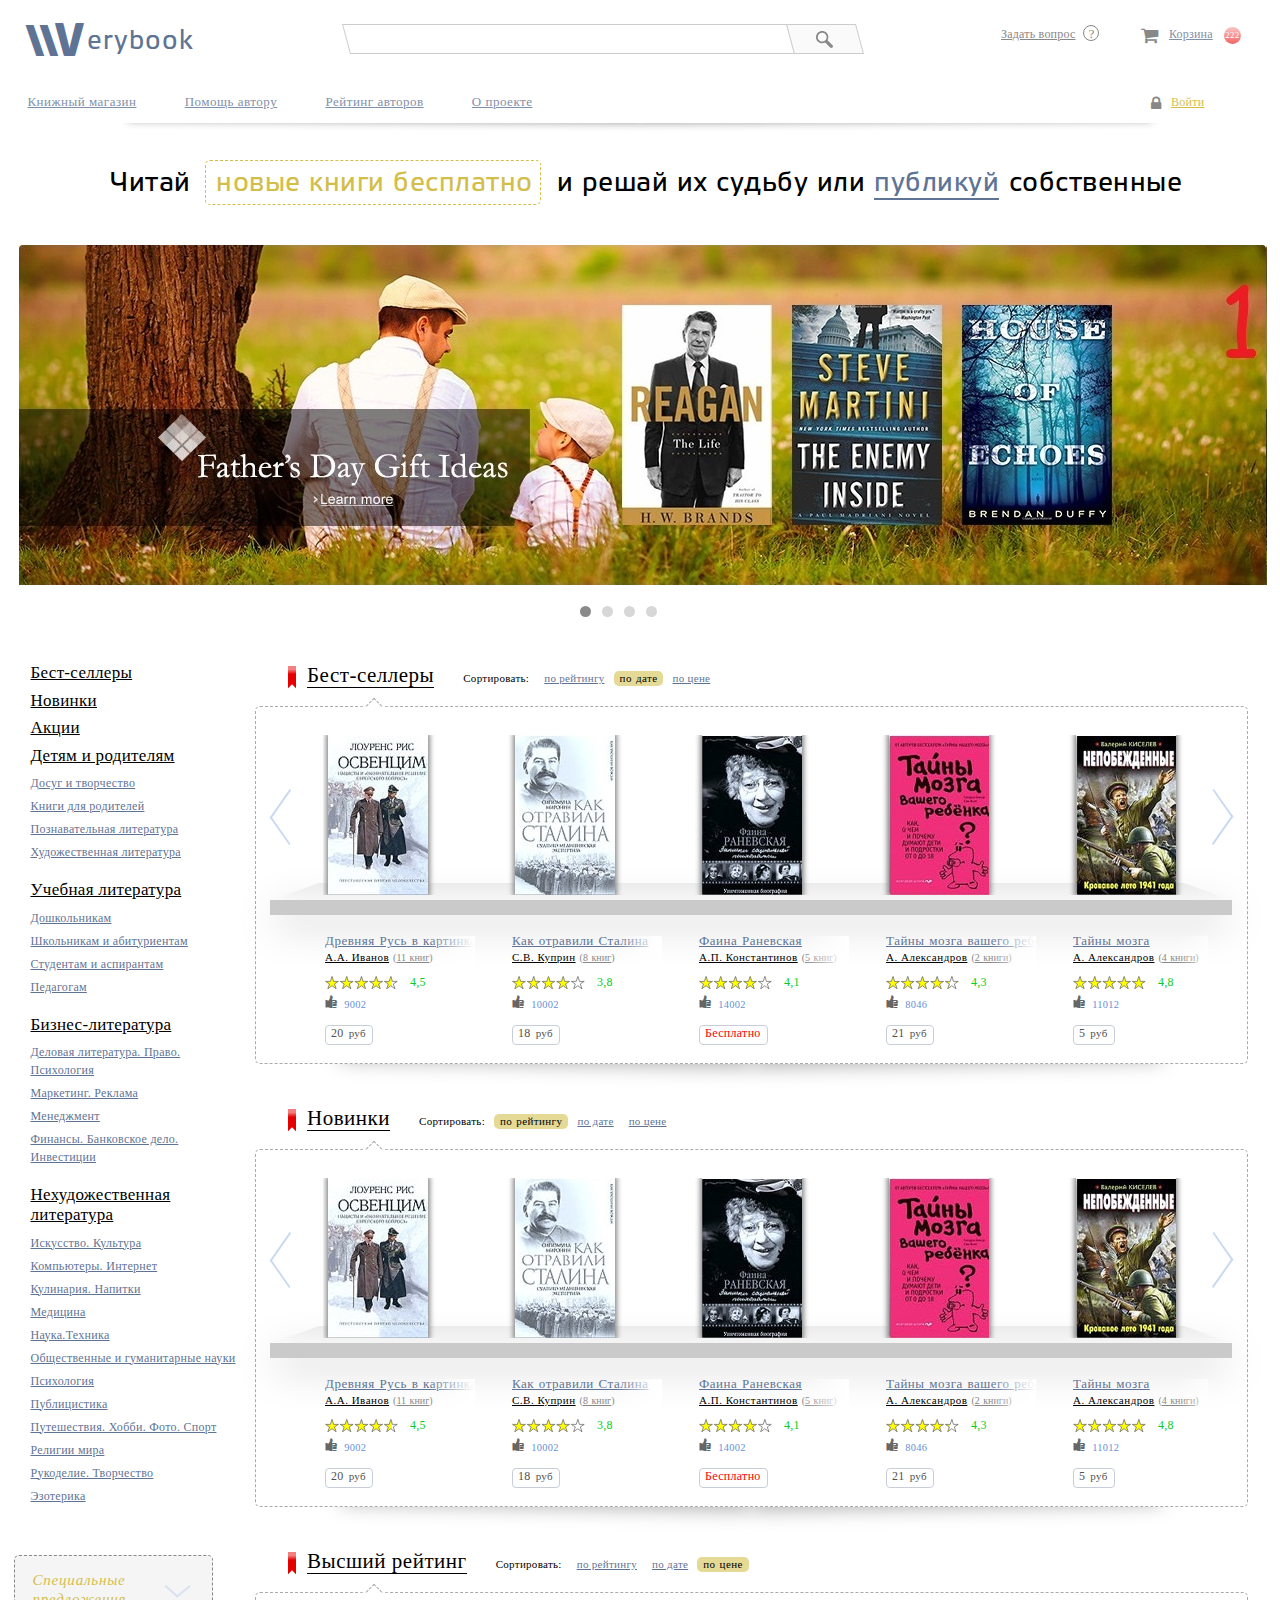
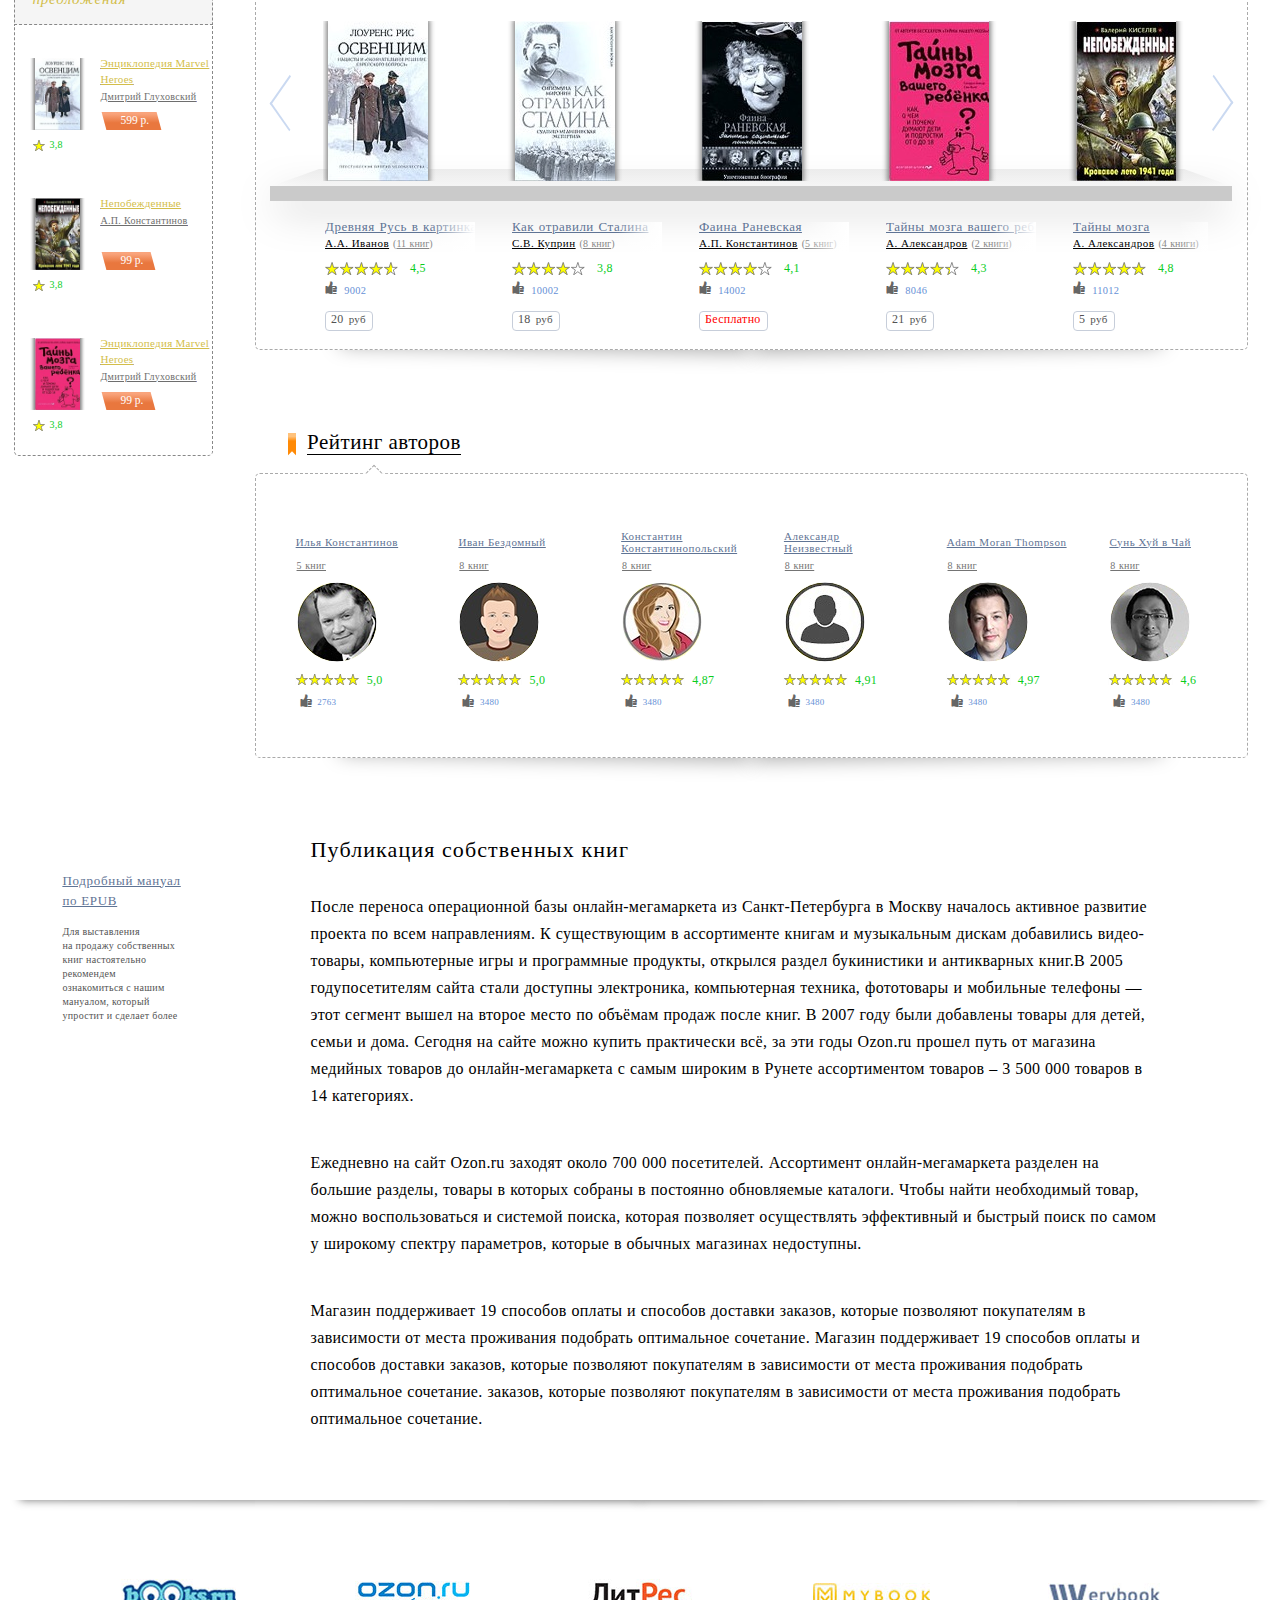
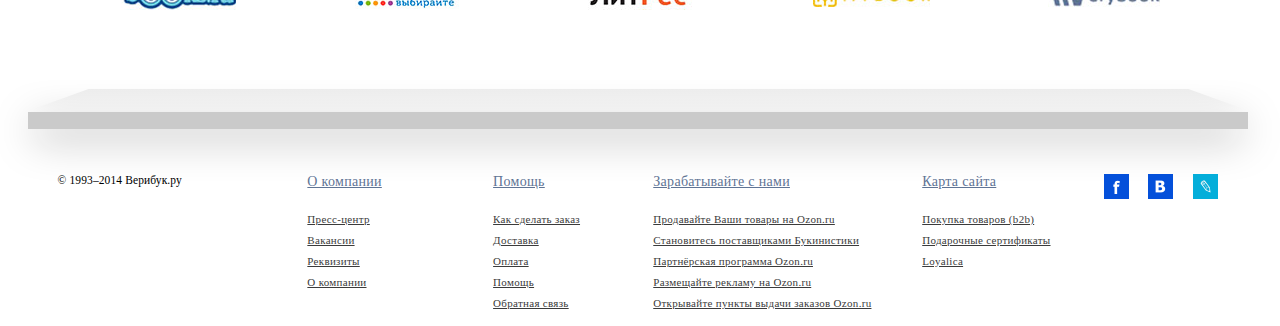
==== commit 0f7acba1: "Добавление в файл описания репозитория информации об особенно красивых графических элементах вёрстки" ====
--- a/1. index/index.html
+++ b/1. index/index.html
@@ -58,7 +58,7 @@
                 <input type="radio" name="slide" id="slider-button-2" />
                 <input type="radio" name="slide" id="slider-button-3" />
                 <input type="radio" name="slide" id="slider-button-4" />
-                <div class="slider">
+                <div class="slider" id="slider">
                     <a href="#">
                         <img class="slide slide1" src="img/main-banner-1.jpg"/><img class="slide slide2" src="img/main-banner-2.jpg"/><img class="slide slide3" src="img/main-banner-3.jpg"/><img class="slide slide4" src="img/main-banner-4.jpg"/>
                     </a>
--- a/1. index/css/index.css
+++ b/1. index/css/index.css
@@ -147,12 +147,8 @@
     text-shadow: 1px 0 0;
     position: absolute;
     left: 27px;
-    top: 0;
-    //border: 1px solid black;
-}
-
-span.logo-v.ie { /* селектор ie используется, чтобы вводить корректировки в стили при использовании IE */
     top: -1px;
+    //border: 1px solid black;
 }
 
 span.logo-erybook {
@@ -220,13 +216,16 @@
 }
 
 button.search::before {
-    content: '\1f50d'; /* Значок лупы */
-    display: inline-block;
-    color: #888;
-    font-size: 19px;    
+    content: '';
+    display: block;
+    width: 100%;
+    height: 100%;
+    background-image: url('../svg/magnifying-glass.svg');
+    background-repeat: no-repeat;
+    background-size: 17px 17px;
+    background-position: center center;
     transform: skewX(-15deg);
-    background-position: 50% 50%;
-    //border: 1px solid black;
+    /*border: 1px solid black;*/
 }
 
 button.search:focus {
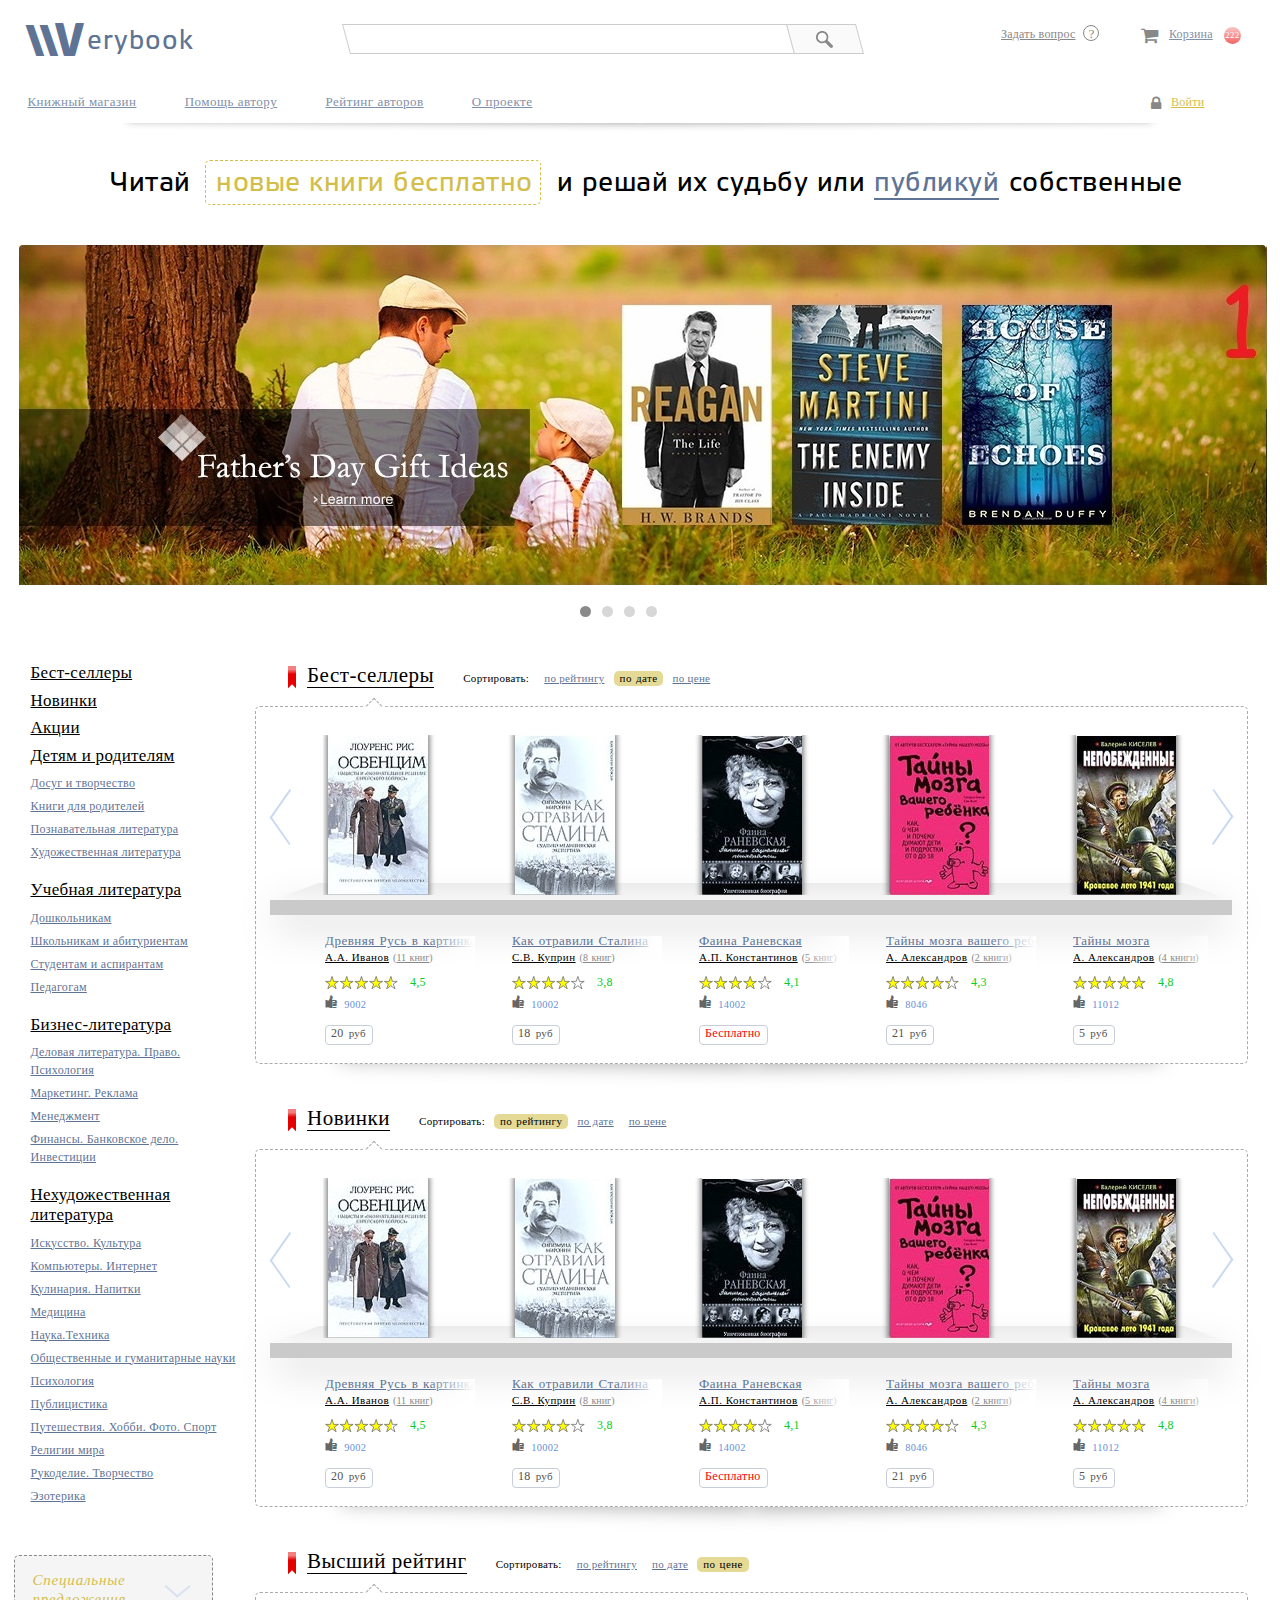
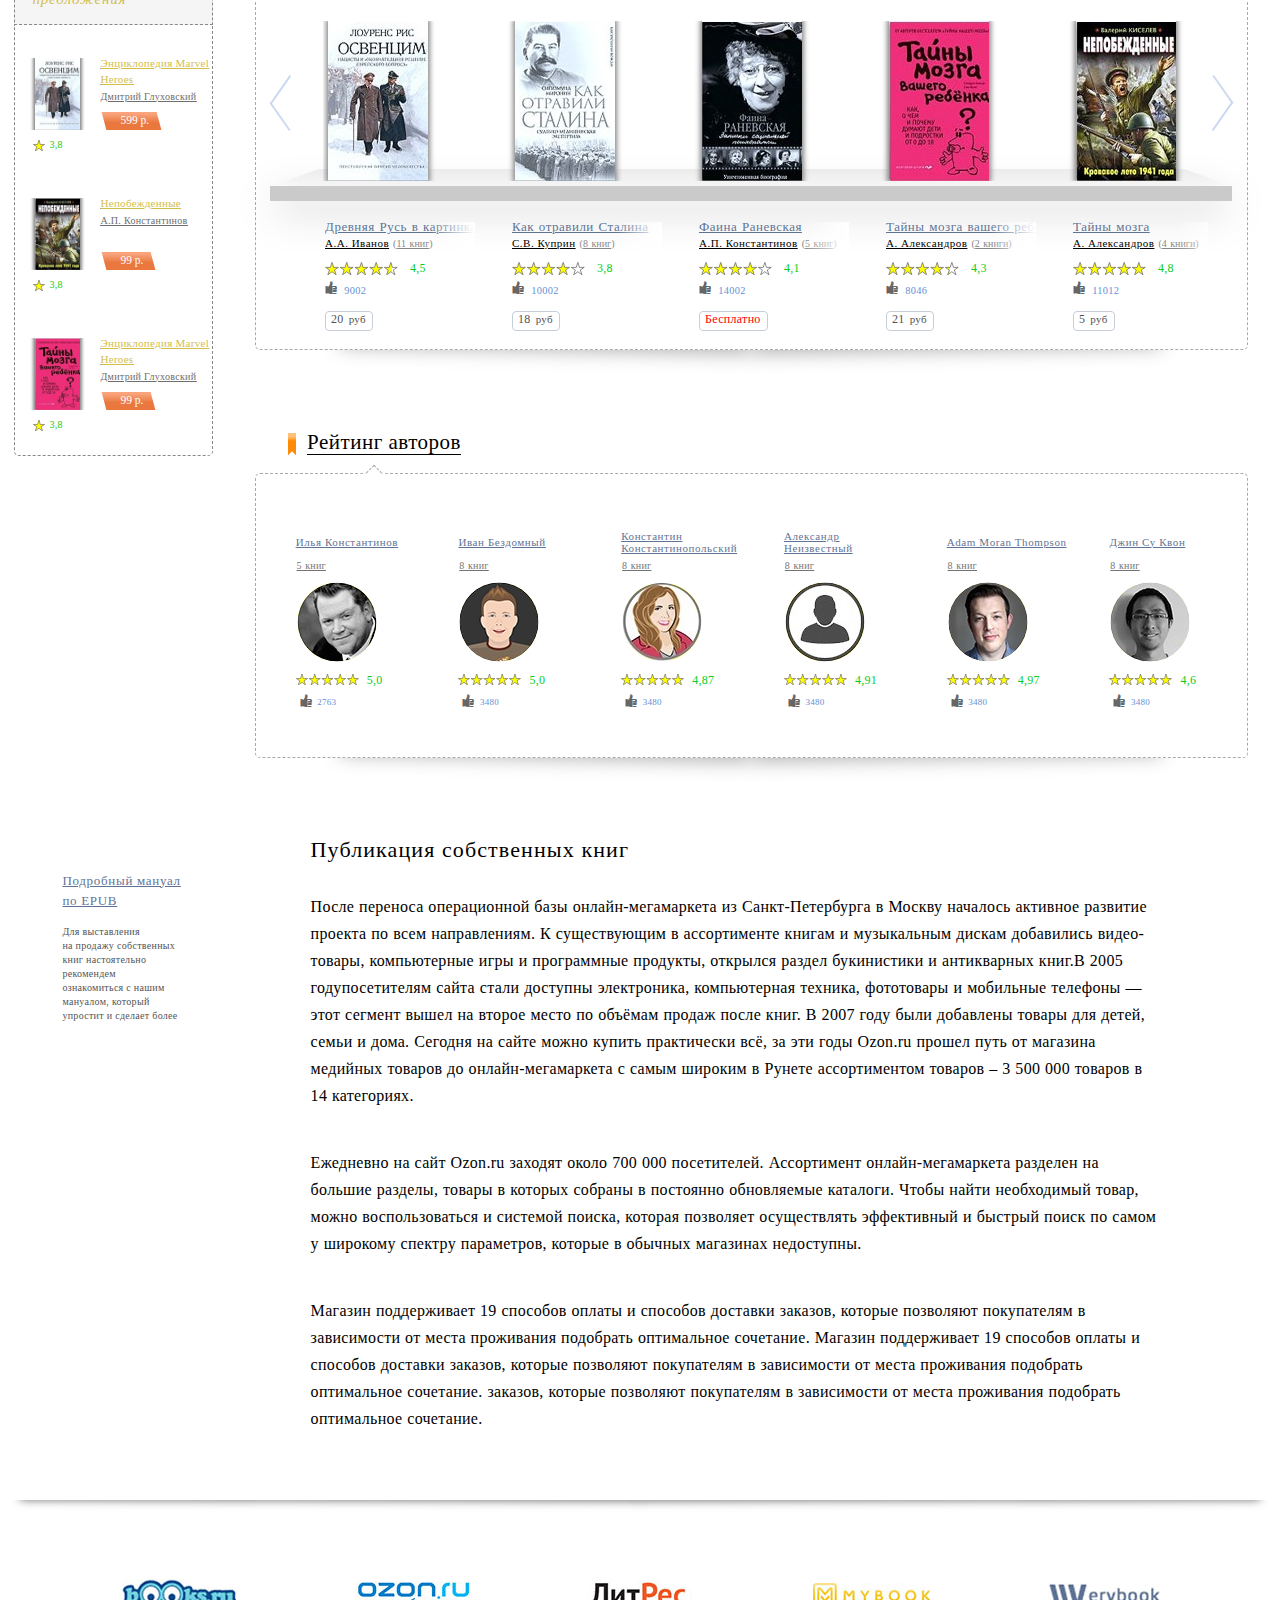
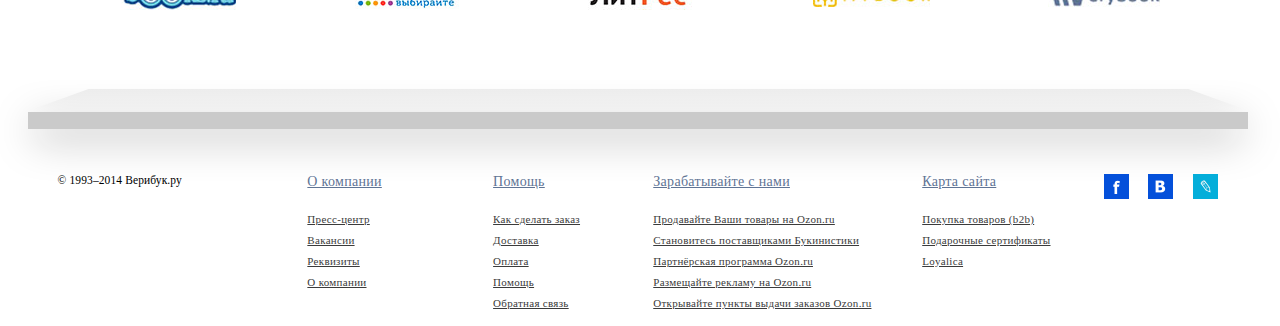
==== commit ad42f494: "Коррекция тестового набора данных" ====
--- a/1. index/index.html
+++ b/1. index/index.html
@@ -1625,7 +1625,7 @@
                         </a>
                         <a href="#">
                             <div class="author-name">
-                                <div>Сунь Хуй в Чай</div>
+                                <div>Джин Су Квон</div>
                             </div>
                             <div class="book-count">
                                 8 книг
